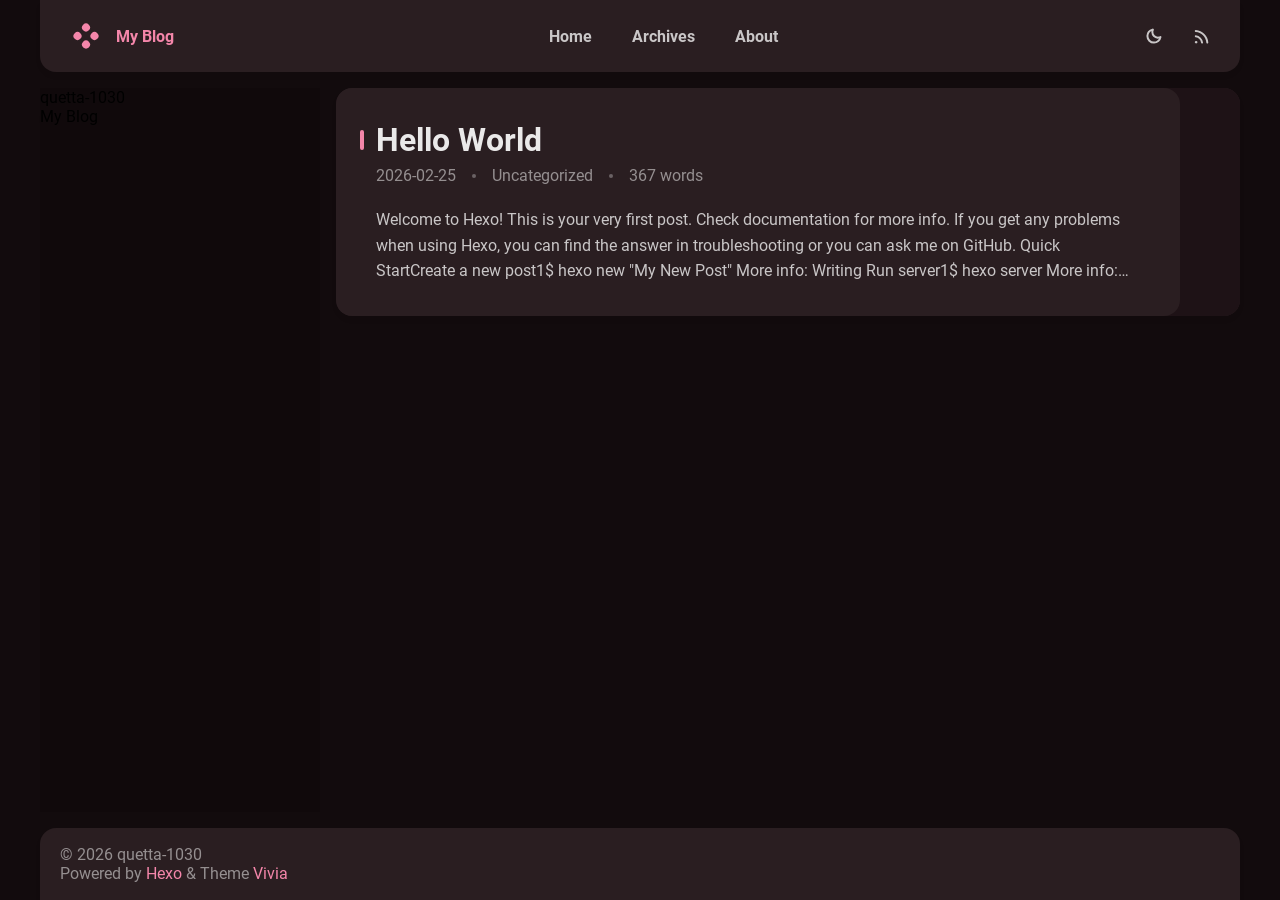
==== index.html @ b3c6c7f3 "Site updated: 2026-02-25 21:56:57" ====
<!DOCTYPE html>


<html theme="dark" showBanner="true" hasBanner="false" > 
<link href="https://cdn.staticfile.org/font-awesome/6.4.2/css/fontawesome.min.css" rel="stylesheet">
<link href="https://cdn.staticfile.org/font-awesome/6.4.2/css/brands.min.css" rel="stylesheet">
<link href="https://cdn.staticfile.org/font-awesome/6.4.2/css/solid.min.css" rel="stylesheet">
<script src="/js/color.global.min.js" ></script>
<script src="/js/load-settings.js" ></script>
<head>
  <meta charset="utf-8">
  
  
  

  
  <title>My Blog</title>
  <meta name="viewport" content="width=device-width, initial-scale=1, shrink-to-fit=no">

  <link rel="preload" href="/css/fonts/Roboto-Regular.ttf" as="font" type="font/ttf" crossorigin="anonymous">
  <link rel="preload" href="/css/fonts/Roboto-Bold.ttf" as="font" type="font/ttf" crossorigin="anonymous">

  <meta property="og:type" content="website">
<meta property="og:title" content="My Blog">
<meta property="og:url" content="https://quetta-1030.github.io/index.html">
<meta property="og:site_name" content="My Blog">
<meta property="og:locale" content="en_US">
<meta property="article:author" content="quetta-1030">
<meta name="twitter:card" content="summary">
  
    <link rel="alternate" href="/atom.xml" title="My Blog" type="application/atom+xml">
  
  
    <link rel="icon" media="(prefers-color-scheme: light)" href="/images/favicon-light-32.png" sizes="32x32">
    <link rel="icon" media="(prefers-color-scheme: light)" href="/images/favicon-light-128.png" sizes="128x128">
    <link rel="icon" media="(prefers-color-scheme: light)" href="/images/favicon-light-180.png" sizes="180x180">
    <link rel="icon" media="(prefers-color-scheme: light)" href="/images/favicon-light-192.png" sizes="192x192">
    <link rel="icon" media="(prefers-color-scheme: dark)" href="/images/favicon-dark-32.png" sizes="32x32">
    <link rel="icon" media="(prefers-color-scheme: dark)" href="/images/favicon-dark-128.png" sizes="128x128">
    <link rel="icon" media="(prefers-color-scheme: dark)" href="/images/favicon-dark-180.png" sizes="180x180">
    <link rel="icon" media="(prefers-color-scheme: dark)" href="/images/favicon-dark-192.png" sizes="192x192">
  
  
<link rel="stylesheet" href="/css/style.css">

<meta name="generator" content="Hexo 8.1.1"></head>

<body>
  
   
  <div id="main-grid" class="  ">
    <div id="nav" class=" is_home "  >
      <navbar id="navbar">
  <nav id="title-nav">
    <a href="/">
      <div id="vivia-logo">
        <div class="dot"></div>
        <div class="dot"></div>
        <div class="dot"></div>
        <div class="dot"></div>
      </div>
      <div>My Blog </div>
    </a>
  </nav>
  <nav id="main-nav">
    
      <a class="main-nav-link" href="/">Home</a>
    
      <a class="main-nav-link" href="/archives">Archives</a>
    
      <a class="main-nav-link" href="/about">About</a>
    
  </nav>
  <nav id="sub-nav">
    <a id="theme-btn" class="nav-icon">
      <span class="light-mode-icon"><svg xmlns="http://www.w3.org/2000/svg" height="20" viewBox="0 -960 960 960" width="20"><path d="M438.5-829.913v-48q0-17.452 11.963-29.476 11.964-12.024 29.326-12.024 17.363 0 29.537 12.024t12.174 29.476v48q0 17.452-11.963 29.476-11.964 12.024-29.326 12.024-17.363 0-29.537-12.024T438.5-829.913Zm0 747.826v-48q0-17.452 11.963-29.476 11.964-12.024 29.326-12.024 17.363 0 29.537 12.024t12.174 29.476v48q0 17.452-11.963 29.476-11.964 12.024-29.326 12.024-17.363 0-29.537-12.024T438.5-82.087ZM877.913-438.5h-48q-17.452 0-29.476-11.963-12.024-11.964-12.024-29.326 0-17.363 12.024-29.537t29.476-12.174h48q17.452 0 29.476 11.963 12.024 11.964 12.024 29.326 0 17.363-12.024 29.537T877.913-438.5Zm-747.826 0h-48q-17.452 0-29.476-11.963-12.024-11.964-12.024-29.326 0-17.363 12.024-29.537T82.087-521.5h48q17.452 0 29.476 11.963 12.024 11.964 12.024 29.326 0 17.363-12.024 29.537T130.087-438.5Zm660.174-290.87-34.239 32q-12.913 12.674-29.565 12.174-16.653-.5-29.327-13.174-12.674-12.673-12.554-28.826.12-16.152 12.794-28.826l33-35q12.913-12.674 30.454-12.674t30.163 12.847q12.709 12.846 12.328 30.826-.38 17.98-13.054 30.653ZM262.63-203.978l-32 34q-12.913 12.674-30.454 12.674t-30.163-12.847q-12.709-12.846-12.328-30.826.38-17.98 13.054-30.653l33.239-31q12.913-12.674 29.565-12.174 16.653.5 29.327 13.174 12.674 12.673 12.554 28.826-.12 16.152-12.794 28.826Zm466.74 33.239-32-33.239q-12.674-12.913-12.174-29.565.5-16.653 13.174-29.327 12.673-12.674 28.826-13.054 16.152-.38 28.826 12.294l35 33q12.674 12.913 12.674 30.454t-12.847 30.163q-12.846 12.709-30.826 12.328-17.98-.38-30.653-13.054ZM203.978-697.37l-34-33q-12.674-12.913-13.174-29.945-.5-17.033 12.174-29.707t31.326-13.293q18.653-.62 31.326 13.054l32 34.239q11.674 12.913 11.174 29.565-.5 16.653-13.174 29.327-12.673 12.674-28.826 12.554-16.152-.12-28.826-12.794ZM480-240q-100 0-170-70t-70-170q0-100 70-170t170-70q100 0 170 70t70 170q0 100-70 170t-170 70Zm-.247-82q65.703 0 111.475-46.272Q637-414.544 637-480.247t-45.525-111.228Q545.95-637 480.247-637t-111.475 45.525Q323-545.95 323-480.247t45.525 111.975Q414.05-322 479.753-322ZM481-481Z"/></svg></span>
      <span class="dark-mode-icon"><svg xmlns="http://www.w3.org/2000/svg" height="20" viewBox="0 -960 960 960" width="20"><path d="M480.239-116.413q-152.63 0-258.228-105.478Q116.413-327.37 116.413-480q0-130.935 77.739-227.435t206.304-125.043q43.022-9.631 63.87 10.869t3.478 62.805q-8.891 22.043-14.315 44.463-5.424 22.42-5.424 46.689 0 91.694 64.326 155.879 64.325 64.186 156.218 64.186 24.369 0 46.978-4.946 22.609-4.945 44.413-14.076 42.826-17.369 62.967 1.142 20.142 18.511 10.511 61.054Q807.174-280 712.63-198.206q-94.543 81.793-232.391 81.793Zm0-95q79.783 0 143.337-40.217 63.554-40.218 95.793-108.283-15.608 4.044-31.097 5.326-15.49 1.283-31.859.805-123.706-4.066-210.777-90.539-87.071-86.473-91.614-212.092-.24-16.369.923-31.978 1.164-15.609 5.446-30.978-67.826 32.478-108.282 96.152Q211.652-559.543 211.652-480q0 111.929 78.329 190.258 78.329 78.329 190.258 78.329ZM466.13-465.891Z"/></svg></span>
    </a>
    
      <a id="nav-rss-link" class="nav-icon mobile-hide" href="/atom.xml" title="RSS Feed">
        <svg xmlns="http://www.w3.org/2000/svg" height="20" viewBox="0 -960 960 960" width="20"><path d="M198-120q-25.846 0-44.23-18.384-18.384-18.385-18.384-44.23 0-25.846 18.384-44.23 18.384-18.385 44.23-18.385 25.846 0 44.23 18.385 18.384 18.384 18.384 44.23 0 25.845-18.384 44.23Q223.846-120 198-120Zm538.385 0q-18.846 0-32.923-13.769-14.076-13.769-15.922-33.23-8.692-100.616-51.077-188.654-42.385-88.039-109.885-155.539-67.5-67.501-155.539-109.885Q283-663.462 182.385-672.154q-19.461-1.846-33.23-16.23-13.769-14.385-13.769-33.846t14.076-32.922q14.077-13.461 32.923-12.23 120.076 8.692 226.038 58.768 105.961 50.077 185.73 129.846 79.769 79.769 129.846 185.731 50.077 105.961 58.769 226.038 1.231 18.846-12.538 32.922Q756.461-120 736.385-120Zm-252 0q-18.231 0-32.423-13.461t-18.653-33.538Q418.155-264.23 348.886-333.5q-69.27-69.27-166.501-84.423-20.077-4.462-33.538-18.961-13.461-14.5-13.461-33.346 0-19.076 13.884-33.23 13.884-14.153 33.115-10.922 136.769 15.384 234.384 112.999 97.615 97.615 112.999 234.384 3.231 19.23-10.538 33.115Q505.461-120 484.385-120Z"/></svg>
      </a>
    
    <div id="nav-menu-btn" class="nav-icon">
      <svg xmlns="http://www.w3.org/2000/svg" height="20" viewBox="0 -960 960 960" width="20"><path d="M177.37-252.282q-17.453 0-29.477-11.964-12.024-11.963-12.024-29.326t12.024-29.537q12.024-12.174 29.477-12.174h605.26q17.453 0 29.477 11.964 12.024 11.963 12.024 29.326t-12.024 29.537q-12.024 12.174-29.477 12.174H177.37Zm0-186.218q-17.453 0-29.477-11.963-12.024-11.964-12.024-29.326 0-17.363 12.024-29.537T177.37-521.5h605.26q17.453 0 29.477 11.963 12.024 11.964 12.024 29.326 0 17.363-12.024 29.537T782.63-438.5H177.37Zm0-186.217q-17.453 0-29.477-11.964-12.024-11.963-12.024-29.326t12.024-29.537q12.024-12.174 29.477-12.174h605.26q17.453 0 29.477 11.964 12.024 11.963 12.024 29.326t-12.024 29.537q-12.024 12.174-29.477 12.174H177.37Z"/></svg>
    </div>
  </nav>
</navbar>
<div id="nav-dropdown" class="hidden">
  <div id="dropdown-link-list">
    
      <a class="nav-dropdown-link" href="/">Home</a>
    
      <a class="nav-dropdown-link" href="/archives">Archives</a>
    
      <a class="nav-dropdown-link" href="/about">About</a>
    
    
      <a class="nav-dropdown-link" href="/atom.xml" title="RSS Feed">RSS</a>
     
    </div>
</div>
<script>
  let dropdownBtn = document.getElementById("nav-menu-btn");
  let dropdownEle = document.getElementById("nav-dropdown");
  dropdownBtn.onclick = function() {
    dropdownEle.classList.toggle("hidden");
  }
</script>
    </div>
    <div id="sidebar-wrapper">
      <sidebar id="sidebar">
  
    <div class="widget-wrap">
  <div class="info-card">
    <div class="avatar">
      
      <div class="img-dim"></div>
    </div>
    <div class="info">
      <div class="username">quetta-1030 </div>
      <div class="dot"></div>
      <div class="subtitle">My Blog </div>
      <div class="link-list">
        
          <a class="link-btn" target="_blank" rel="noopener" href="https://github.com/quetta-1030" title="GitHub"><i class="fa-brands fa-github"></i></a>
         
      </div>  
    </div>
  </div>
</div>

  
  <div class="sticky">
    
      



    
      

    
  </div>
</sidebar>
    </div>
    <div id="content-body">
      
   


<article id="post-hello-world" class="h-entry article article-type-post" itemprop="blogPost" itemscope itemtype="https://schema.org/BlogPosting">
   
  <div class="article-inner">
    <div class="article-main">
      <header class="article-header">
        
<div class="main-title-bar">
  <div class="main-title-dot"></div>
  
    
      <h1 itemprop="name">
        <a class="p-name article-title" href="/2026/02/25/hello-world/">Hello World</a>
      </h1>
    
  
</div>

        <div class='meta-info-bar'>
          <div class="meta-info">
  <time class="dt-published" datetime="2026-02-25T13:53:18.465Z" itemprop="datePublished">2026-02-25</time>
</div>
          <div class="need-seperator meta-info">
            <div class="meta-cate-flex">
  
    Uncategorized 
   
</div>
  
          </div>
          <div class="wordcount need-seperator meta-info">
            367 words 
          </div>
        </div>
        
      </header>
      <div class="e-content article-entry" itemprop="articleBody">
        
          <div class="truncate-text">
            
              Welcome to Hexo! This is your very first post. Check documentation for more info. If you get any problems when using Hexo, you can find the answer in troubleshooting or you can ask me on GitHub.
Quick StartCreate a new post1$ hexo new &quot;My New Post&quot;

More info: Writing
Run server1$ hexo server

More info: Server
Generate static files1$ hexo generate

More info: Generating
Deploy to remote sites1$ hexo deploy

More info: Deployment

            
          </div>
        
      </div>

         
    </div>
    
     
    <a class="right-panel  non-pic  "
      
      href="/2026/02/25/hello-world/" 
    >
       
      <i class="fa-solid fa-angle-right non-pic"></i>
       
    </a>
     
  </div>
  
</article>








    </div>
    <div id="footer-wrapper">
      <footer id="footer">
  
  <div id="footer-info" class="inner">
    
    &copy; 2026 quetta-1030<br>
    Powered by <a href="https://hexo.io/" target="_blank">Hexo</a> & Theme <a target="_blank" rel="noopener" href="https://github.com/saicaca/hexo-theme-vivia">Vivia</a>
  </div>
</footer>

    </div>
    <div class="back-to-top-wrapper">
    <button id="back-to-top-btn" class="back-to-top-btn hide" onclick="topFunction()">
        <i class="fa-solid fa-angle-up"></i>
    </button>
</div>

<script>
    function topFunction() {
        window.scroll({ top: 0, behavior: 'smooth' });
    }
    let btn = document.getElementById('back-to-top-btn');
    function scrollFunction() {
        if (document.body.scrollTop > 600 || document.documentElement.scrollTop > 600) {
            btn.classList.remove('hide')
        } else {
            btn.classList.add('hide')
        }
    }
    window.onscroll = function() {
        scrollFunction();
    }
</script>

  </div>
  <script src="/js/light-dark-switch.js"></script>
</body>
</html>
---- css/style.css ----
:root {
  --neut-L90: rgba(255,255,255,0.9);
  --neut-L75: rgba(255,255,255,0.75);
  --neut-L50: rgba(255,255,255,0.5);
  --neut-L30: rgba(255,255,255,0.3);
  --neut-L10: rgba(255,255,255,0.1);
  --banner-dim: rgba(0,0,0,0.2);
  --primary-hue: 0;
  --main-title: rgba(255,255,255,0.9);
  --btn-content: var(--neut-L75);
  --btn-content-hover: var(--btn-content);
  --card-btn-bg: var(--card-background);
  --card-btn-icon: var(--primary);
  --btn-text-neutral-text: var(--neut-L75);
  --btn-text-content: var(--primary);
  --btn-text-light-text: var(--primary);
  --title-hover: var(--primary);
  --light-dot: var(--primary);
  --article-meta: rgba(255,255,255,0.5);
  --article-text: rgba(255,255,255,0.75);
  --info-name: rgba(255,255,255,0.9);
  --info-sub: rgba(255,255,255,0.5);
  --link: var(--primary);
  --color-picker-border: var(--primary);
  --color-picker-thumb: var(--primary);
  --pagenav-curr-bg: var(--primary);
  --widget-title: var(--main-title);
  --archive-year: var(--neut-L75);
  --archive-date: var(--neut-L50);
  --archive-title: var(--neut-L75);
  --archive-tags: var(--neut-L30);
  --archive-dashline: var(--neut-L10);
  --primary-btn-bg: var(--primary);
  --img-overlay: rgba(0,0,0,0.1);
  --sidebar-width: 280px;
  --display-light-icon: 0;
  --display-dark-icon: 1;
}
@supports (color: oklch(0 0 0)) {
  :root {
    --primary: oklch(0.75 0.14 var(--primary-hue));
    --nav-dropdown-bg: oklch(0.2 0.02 var(--primary-hue));
    --page-background: oklch(0.16 0.014 var(--primary-hue));
    --card-background: oklch(0.25 0.02 var(--primary-hue));
    --btn-bg: oklch(0.38 0.04 var(--primary-hue));
    --btn-hover: oklch(0.45 0.045 var(--primary-hue));
    --btn-active: oklch(0.5 0.05 var(--primary-hue));
    --card-btn-hover: oklch(0.3 0.03 var(--primary-hue));
    --card-btn-active: oklch(0.35 0.035 var(--primary-hue));
    --btn-text-hover: oklch(0.2 0.02 var(--primary-hue));
    --btn-text-active: oklch(0.17 0.017 var(--primary-hue));
    --timeline-dim-dot: oklch(0.5 0.05 var(--primary-hue));
    --title-active: oklch(0.65 0.12 var(--primary-hue));
    --tag-dot: oklch(0.25 0.02 var(--primary-hue));
    --highlight-selection: oklch(0.35 0.035 var(--primary-hue));
    --article-code-bg: oklch(0.4 0.04 var(--primary-hue));
    --article-block: oklch(0.2 0.02 var(--primary-hue));
    --link-hover-bg: oklch(0.4 0.08 var(--primary-hue));
    --link-active-bg: oklch(0.35 0.07 var(--primary-hue));
    --blockquote-bg: oklch(0.2 0.02 var(--primary-hue));
    --color-picker-range: oklch(0.4 0.04 var(--primary-hue));
    --badge-bg: oklch(0.75 0.12 var(--primary-hue));
    --text-on-light: oklch(0.25 0.02 var(--primary-hue));
    --pagenav-curr-text: oklch(0.25 0.02 var(--primary-hue));
    --input-field: oklch(0.2 0.02 var(--primary-hue));
    --primary-btn-text: oklch(0.25 0.02 var(--primary-hue));
    --enter-btn-bg: oklch(0.2 0.02 var(--primary-hue));
    --enter-btn-hover: oklch(0.3 0.03 var(--primary-hue));
    --enter-btn-active: oklch(0.35 0.035 var(--primary-hue));
    --selection-bg: oklch(0.4 0.08 var(--primary-hue));
    --code-block-selection-bg: oklch(0.4 0.08 var(--primary-hue));
  }
}
@supports not (color: oklch(0 0 0)) {
  :root {
    --primary: #f486aa;
    --nav-dropdown-bg: #1e1216;
    --page-background: #120b0d;
    --card-background: #2a1e21;
    --btn-bg: #543941;
    --btn-hover: #6b4b54;
    --btn-active: #7c5762;
    --card-btn-hover: #3b282d;
    --card-btn-active: #4a333a;
    --btn-text-hover: #1e1216;
    --btn-text-active: #160c0f;
    --timeline-dim-dot: #7c5762;
    --title-active: #ca6e8c;
    --tag-dot: #2a1e21;
    --highlight-selection: #4a333a;
    --article-code-bg: #5a3f47;
    --article-block: #1e1216;
    --link-hover-bg: #6a3446;
    --link-active-bg: #572a39;
    --blockquote-bg: #1e1216;
    --color-picker-range: #5a3f47;
    --badge-bg: #ec8dab;
    --text-on-light: #2a1e21;
    --pagenav-curr-text: #2a1e21;
    --input-field: #1e1216;
    --primary-btn-text: #2a1e21;
    --enter-btn-bg: #1e1216;
    --enter-btn-hover: #3b282d;
    --enter-btn-active: #4a333a;
    --selection-bg: #6a3446;
    --code-block-selection-bg: #6a3446;
  }
}
:root[theme='light'] {
  --card-background: #fff;
  --banner-dim: none;
  --neut-L90: rgba(0,0,0,0.9);
  --neut-L75: rgba(0,0,0,0.75);
  --neut-L50: rgba(0,0,0,0.5);
  --neut-L30: rgba(0,0,0,0.3);
  --neut-L10: rgba(0,0,0,0.1);
  --main-title: rgba(0,0,0,0.9);
  --article-meta: rgba(0,0,0,0.5);
  --article-text: rgba(0,0,0,0.75);
  --btn-text-neutral-text: rgba(0,0,0,0.75);
  --info-name: rgba(0,0,0,0.9);
  --info-sub: rgba(0,0,0,0.5);
  --tag-dot: var(--btn-content);
  --img-overlay: rgba(0,0,0,0);
  --pagenav-curr-text: rgba(255,255,255,0.9);
  --primary-btn-text: rgba(255,255,255,0.9);
  --display-light-icon: 1;
  --display-dark-icon: 0;
}
@supports (color: oklch(0 0 0)) {
  :root[theme='light'] {
    --primary: oklch(0.7 0.14 var(--primary-hue));
    --page-background: oklch(0.95 0.01 var(--primary-hue));
    --nav-dropdown-bg: oklch(0.98 0.005 var(--primary-hue));
    --btn-bg: oklch(0.95 0.025 var(--primary-hue));
    --btn-content: oklch(0.55 0.12 var(--primary-hue));
    --btn-hover: oklch(0.9 0.05 var(--primary-hue));
    --btn-active: oklch(0.85 0.08 var(--primary-hue));
    --btn-text-hover: oklch(0.95 0.025 var(--primary-hue));
    --btn-text-active: oklch(0.98 0.01 var(--primary-hue));
    --btn-text-content: oklch(0.7 0.14 var(--primary-hue));
    --card-btn-hover: oklch(0.98 0.005 var(--primary-hue));
    --card-btn-active: oklch(0.9 0.03 var(--primary-hue));
    --title-active: oklch(0.6 0.12 var(--primary-hue));
    --link-hover-bg: oklch(0.95 0.025 var(--primary-hue));
    --link-active-bg: oklch(0.9 0.05 var(--primary-hue));
    --article-code-bg: oklch(0.95 0.02 var(--primary-hue));
    --blockquote-bg: oklch(0.98 0.005 var(--primary-hue));
    --badge-bg: oklch(0.95 0.02 var(--primary-hue));
    --text-on-light: oklch(0.55 0.12 var(--primary-hue));
    --color-picker-range: oklch(0.95 0.02 var(--primary-hue));
    --input-field: oklch(0.98 0.005 var(--primary-hue));
    --enter-btn-bg: oklch(0.98 0.005 var(--primary-hue));
    --enter-btn-hover: oklch(0.96 0.015 var(--primary-hue));
    --enter-btn-active: oklch(0.9 0.03 var(--primary-hue));
    --selection-bg: oklch(0.9 0.05 var(--primary-hue));
  }
}
@supports not (color: oklch(0 0 0)) {
  :root[theme='light'] {
    --primary: #e3769b;
    --page-background: #f5ecee;
    --nav-dropdown-bg: #fcf7f8;
    --btn-bg: #fee8ee;
    --btn-content: #a8506f;
    --btn-hover: #fcd1dc;
    --btn-active: #fbb8cb;
    --btn-text-hover: #fee8ee;
    --btn-text-active: #fff6f8;
    --btn-text-content: #e3769b;
    --card-btn-hover: #fcf7f8;
    --card-btn-active: #f0d6dd;
    --title-active: #b95f7d;
    --link-hover-bg: #fee8ee;
    --link-active-bg: #fcd1dc;
    --article-code-bg: #fbe9ee;
    --blockquote-bg: #fcf7f8;
    --badge-bg: #fbe9ee;
    --text-on-light: #a8506f;
    --color-picker-range: #fbe9ee;
    --input-field: #fcf7f8;
    --enter-btn-bg: #fcf7f8;
    --enter-btn-hover: #fbeef1;
    --enter-btn-active: #f0d6dd;
    --selection-bg: #fcd1dc;
  }
}
body {
  width: 100%;
}
body:before,
body:after {
  content: "";
  display: table;
}
body:after {
  clear: both;
}
html,
body,
div,
span,
applet,
object,
iframe,
h1,
h2,
h3,
h4,
h5,
h6,
p,
blockquote,
pre,
a,
abbr,
acronym,
address,
big,
cite,
code,
del,
dfn,
em,
img,
ins,
kbd,
q,
s,
samp,
small,
strike,
strong,
sub,
sup,
tt,
var,
dl,
dt,
dd,
ol,
ul,
li,
fieldset,
form,
label,
legend,
table,
caption,
tbody,
tfoot,
thead,
tr,
th,
td {
  margin: 0;
  padding: 0;
  border: 0;
  outline: 0;
  font-weight: inherit;
  font-style: inherit;
  font-family: inherit;
  font-size: 100%;
  vertical-align: baseline;
}
body {
  line-height: 1;
  color: #000;
  background: #fff;
}
ol,
ul {
  list-style: none;
}
table {
  border-collapse: separate;
  border-spacing: 0;
  vertical-align: middle;
}
caption,
th,
td {
  text-align: left;
  font-weight: normal;
  vertical-align: middle;
}
a img {
  border: none;
}
a {
  text-decoration: none;
}
@font-face {
  font-family: Roboto;
  font-style: normal;
  font-weight: 400;
  src: url("fonts/Roboto-Regular.ttf") format("truetype");
}
@font-face {
  font-family: Roboto;
  font-style: normal;
  font-weight: 700;
  src: url("fonts/Roboto-Bold.ttf") format("truetype");
}
body,
#container {
  overflow-x: hidden;
  height: 100%;
}
body {
  font: 16px "Roboto", -apple-system, BlinkMacSystemFont, "Segoe UI", "Oxygen", "Ubuntu", "Cantarell", "Fira Sans", "Droid Sans", "Helvetica Neue", sans-serif;
  -webkit-text-size-adjust: 100%;
  background: var(--page-background);
  background-size: 240px;
  background-blend-mode: overlay;
  -webkit-transition: background 0.15s ease-out, color 0.15s ease-out;
  -moz-transition: background 0.15s ease-out, color 0.15s ease-out;
  -ms-transition: background 0.15s ease-out, color 0.15s ease-out;
  transition: background 0.15s ease-out, color 0.15s ease-out;
}

#main-grid {
  grid-template-columns: min(30%, var(--sidebar-width)) auto;
  grid-template-rows: auto auto auto;
}
#main-grid.right-sidebar {
  grid-template-columns: auto min(30%, var(--sidebar-width));
}
#main-grid {
  display: grid;
  max-width: 1200px;
  min-height: 100vh;
  grid-template-rows: auto 1fr auto;
  margin: auto;
  position: relative;
  grid-gap: 16px;
}
#main-grid #nav {
  grid-column-start: 1;
  grid-column-end: 3;
  -webkit-transition: height 0.15s ease-out;
  -moz-transition: height 0.15s ease-out;
  -ms-transition: height 0.15s ease-out;
  transition: height 0.15s ease-out;
}
#main-grid #sidebar-wrapper {
  grid-row: 2;
  grid-column: 1;
}
#main-grid #content-body {
  grid-column: 2;
  grid-row: 2;
  overflow: auto;
}
#main-grid #footer-wrapper {
  grid-row: 3;
  grid-column-start: 1;
  grid-column-end: 3;
}
#main-grid.right-sidebar #sidebar-wrapper {
  grid-column: 2;
}
#main-grid.right-sidebar #content-body {
  grid-column: 1;
}
@media screen and (max-width: 767px) {
  #main-grid {
    grid-template-columns: auto auto;
  }
  #main-grid #sidebar-wrapper {
    grid-row: 3;
    grid-column-start: 1;
    grid-column-end: 3;
    margin-top: 48px;
  }
  #main-grid #content-body {
    grid-column-start: 1;
    grid-column-end: 3;
  }
  #main-grid #footer-wrapper {
    grid-row: 4;
  }
}
@media screen and (min-width: 768px) and (max-width: 1023px) {
  #main-grid {
    grid-template-columns: auto auto;
  }
  #main-grid #sidebar-wrapper {
    grid-row: 3;
    grid-column-start: 1;
    grid-column-end: 3;
    margin-top: 48px;
  }
  #main-grid #content-body {
    grid-column-start: 1;
    grid-column-end: 3;
  }
  #main-grid #footer-wrapper {
    grid-row: 4;
  }
}
#main {
  position: relative;
}
.clear {
  clear: both;
}
#container {
  position: relative;
}
#nav,
#sidebar-wrapper,
#content-body,
#footer-wrapper,
#back-to-top-btn {
  filter: drop-shadow(0px 4px 4px rgba(0,0,0,0.01));
}
.img-dim {
  width: 100%;
  height: 100%;
  background: var(--img-overlay);
  position: absolute;
  -webkit-transition: background 0.15s ease-out;
  -moz-transition: background 0.15s ease-out;
  -ms-transition: background 0.15s ease-out;
  transition: background 0.15s ease-out;
}
::selection {
  background-color: var(--selection-bg);
}
.article-date,
.article-category-link,
.archive-year {
  text-decoration: none;
  text-transform: uppercase;
  letter-spacing: 2px;
  color: #999;
  margin-bottom: 1em;
  margin-left: 5px;
  line-height: 1em;
  text-shadow: 0 1px #fff;
  font-weight: bold;
}
.archive-article-inner {
  background: #fff;
  -webkit-box-shadow: 1px 2px 3px #ddd;
  box-shadow: 1px 2px 3px #ddd;
  border: 1px solid #ddd;
  border-radius: 3px;
}
navbar,
.article-inner,
#article-nav .article-nav-btn,
.comment-card,
#page-nav #num-bar,
#page-nav .page-nav-btn,
.archive-main-card,
.back-to-top-btn {
  background: var(--card-background);
  border-radius: 16px;
  -webkit-transition: background 0.15s ease-out;
  -moz-transition: background 0.15s ease-out;
  -ms-transition: background 0.15s ease-out;
  transition: background 0.15s ease-out;
}
.article-tag-list-link,
.widget-tag-list-link {
  background: var(--btn-bg);
  border-radius: 8px;
  color: var(--btn-content);
  -webkit-transition: background 0.15s ease-out, color 0.15s ease-out;
  -moz-transition: background 0.15s ease-out, color 0.15s ease-out;
  -ms-transition: background 0.15s ease-out, color 0.15s ease-out;
  transition: background 0.15s ease-out, color 0.15s ease-out;
  cursor: pointer;
  border: none;
  display: -webkit-box;
  display: -moz-box;
  display: -webkit-flex;
  display: -ms-flexbox;
  display: box;
  display: flex;
  -webkit-box-pack: center;
  -moz-box-pack: center;
  -ms-flex-pack: center;
  -webkit-justify-content: center;
  justify-content: center;
  -webkit-box-align: center;
  -moz-box-align: center;
  -ms-flex-align: center;
  -webkit-align-items: center;
  align-items: center;
}
.article-tag-list-link:hover,
.widget-tag-list-link:hover {
  color: var(--btn-content-hover);
  background: var(--btn-hover);
}
.article-tag-list-link:active,
.widget-tag-list-link:active {
  background: var(--btn-active);
}
#article-nav .article-nav-btn,
.back-to-top-btn {
  display: -webkit-box;
  display: -moz-box;
  display: -webkit-flex;
  display: -ms-flexbox;
  display: box;
  display: flex;
  -webkit-box-pack: center;
  -moz-box-pack: center;
  -ms-flex-pack: center;
  -webkit-justify-content: center;
  justify-content: center;
  -webkit-box-align: center;
  -moz-box-align: center;
  -ms-flex-align: center;
  -webkit-align-items: center;
  align-items: center;
}
#article-nav .article-nav-btn:hover,
.back-to-top-btn:hover {
  background: var(--card-btn-hover);
}
#article-nav .article-nav-btn:active,
.back-to-top-btn:active {
  background: var(--card-btn-active);
}
.article-tag-list-link,
.widget-tag-list-link {
  height: 32px;
  padding: 0 12px;
  font-size: 14px;
}
.article-title,
.comment-card .main-title,
.archive-main-card .archive-title {
  text-decoration: none;
  font-size: 32px;
  font-weight: bold;
  color: var(--main-title);
  line-height: 40px;
  -webkit-transition: color 0.15s ease-out;
  -moz-transition: color 0.15s ease-out;
  -ms-transition: color 0.15s ease-out;
  transition: color 0.15s ease-out;
  position: relative;
}
@media screen and (max-width: 767px) {
  .article-title,
  .comment-card .main-title,
  .archive-main-card .archive-title {
    font-size: 28px;
  }
}
.article-entry a,
#footer a {
  color: var(--link);
  border-radius: 6px;
  -webkit-transition: background 0.15s ease-out, color 0.15s ease-out, outline 0.15s ease-out;
  -moz-transition: background 0.15s ease-out, color 0.15s ease-out, outline 0.15s ease-out;
  -ms-transition: background 0.15s ease-out, color 0.15s ease-out, outline 0.15s ease-out;
  transition: background 0.15s ease-out, color 0.15s ease-out, outline 0.15s ease-out;
  padding: 3px;
  margin: -3px;
}
.article-entry a:hover,
#footer a:hover {
  background: var(--link-hover-bg);
}
.article-entry a:active,
#footer a:active {
  background: var(--link-active-bg);
}
.article-entry h1 {
  font-size: 2em;
}
.article-entry h2 {
  font-size: 1.5em;
}
.article-entry h3 {
  font-size: 1.3em;
}
.article-entry h4 {
  font-size: 1.2em;
}
.article-entry h5 {
  font-size: 1em;
}
.article-entry h6 {
  font-size: 1em;
  color: #999;
}
.article-entry hr {
  border: 1px dashed #ddd;
}
.article-entry strong {
  font-weight: bold;
}
.article-entry em,
.article-entry cite {
  font-style: italic;
}
.article-entry sup,
.article-entry sub {
  font-size: 0.75em;
  line-height: 0;
  position: relative;
  vertical-align: baseline;
}
.article-entry sup {
  top: -0.5em;
}
.article-entry sub {
  bottom: -0.2em;
}
.article-entry small {
  font-size: 0.85em;
}
.article-entry acronym,
.article-entry abbr {
  border-bottom: 1px dotted;
}
.article-entry ul,
.article-entry ol,
.article-entry dl {
  margin: 0 20px;
  line-height: 1.6em;
}
.article-entry ul ul,
.article-entry ol ul,
.article-entry ul ol,
.article-entry ol ol {
  margin-top: 0;
  margin-bottom: 0;
}
.article-entry ul {
  list-style: disc;
}
.article-entry ol {
  list-style: decimal;
}
.article-entry dt {
  font-weight: bold;
}
:root #nav {
  height: 72px;
}
@media screen and (max-width: 767px) {
  :root #nav {
    height: auto;
    min-height: 72px;
  }
}
@media screen and (min-width: 768px) and (max-width: 1023px) {
  :root #nav {
    height: auto;
    min-height: 72px;
  }
}
:root #banner {
  opacity: 0;
}
:root[showBanner="true"][hasBanner="true"] #nav {
  height: calc(40vh - 72px);
  filter: drop-shadow(0px 4px 4px rgba(0,0,0,0.04));
}
:root[showBanner="true"][hasBanner="true"] #nav.is_home {
  height: calc(60vh - 72px);
}
:root[showBanner="true"][hasBanner="true"] #banner {
  opacity: 1;
  top: 0;
}
@media screen and (min-width: 1024px) {
  :root[showBanner="true"][hasBanner="desktop"] #nav {
    height: calc(40vh - 72px);
    filter: drop-shadow(0px 4px 4px rgba(0,0,0,0.04));
  }
  :root[showBanner="true"][hasBanner="desktop"] #nav.is_home {
    height: calc(60vh - 72px);
  }
  :root[showBanner="true"][hasBanner="desktop"] #banner {
    opacity: 1;
    top: 0;
  }
}
#banner {
  height: 40vh;
  width: 100%;
  position: absolute;
  overflow: hidden;
  -webkit-transition: opacity 0.15s ease-out, top 0.15s ease-out;
  -moz-transition: opacity 0.15s ease-out, top 0.15s ease-out;
  -ms-transition: opacity 0.15s ease-out, top 0.15s ease-out;
  transition: opacity 0.15s ease-out, top 0.15s ease-out;
  top: -40px;
}
#banner.hide {
  opacity: 0;
}
#banner.is_home {
  height: 60vh;
}
#banner img {
  height: 100%;
  width: 100%;
  object-fit: cover;
  object-position: ;
}
#banner #banner-dim {
  height: 100%;
  width: 100%;
  position: absolute;
  top: 0;
  background: var(--banner-dim);
  -webkit-transition: background 0.15s ease-out;
  -moz-transition: background 0.15s ease-out;
  -ms-transition: background 0.15s ease-out;
  transition: background 0.15s ease-out;
}
navbar {
  height: 72px;
  display: -webkit-box;
  display: -moz-box;
  display: -webkit-flex;
  display: -ms-flexbox;
  display: box;
  display: flex;
  -webkit-box-pack: justify;
  -moz-box-pack: justify;
  -ms-flex-pack: justify;
  -webkit-justify-content: space-between;
  justify-content: space-between;
  -webkit-box-align: center;
  -moz-box-align: center;
  -ms-flex-align: center;
  -webkit-align-items: center;
  align-items: center;
  position: sticky;
  margin: 0 auto;
  border-radius: 0 0 16px 16px;
  top: 0;
}
#title-nav {
  margin-left: 16px;
}
#title-nav a {
  color: var(--btn-text-content);
  height: 52px;
  border-radius: 8px;
  -webkit-box-align: center;
  -moz-box-align: center;
  -ms-flex-align: center;
  -webkit-align-items: center;
  align-items: center;
  padding: 0 20px;
  display: -webkit-box;
  display: -moz-box;
  display: -webkit-flex;
  display: -ms-flexbox;
  display: box;
  display: flex;
  font-size: 16px;
  font-weight: bold;
  -webkit-transition: background 0.15s ease-out;
  -moz-transition: background 0.15s ease-out;
  -ms-transition: background 0.15s ease-out;
  transition: background 0.15s ease-out;
}
#title-nav a:hover {
  background: var(--btn-text-hover);
}
#title-nav a:active {
  background: var(--btn-text-active);
}
#title-nav a #vivia-logo {
  display: -webkit-box;
  display: -moz-box;
  display: -webkit-flex;
  display: -ms-flexbox;
  display: box;
  display: flex;
  -webkit-box-lines: multiple;
  -moz-box-lines: multiple;
  -webkit-flex-wrap: wrap;
  -ms-flex-wrap: wrap;
  flex-wrap: wrap;
  gap: 4px;
  width: 20px;
  height: 20px;
  -webkit-transform: rotate(45deg);
  -moz-transform: rotate(45deg);
  -ms-transform: rotate(45deg);
  transform: rotate(45deg);
  margin-right: 20px;
}
#title-nav a #vivia-logo .dot {
  height: 8px;
  width: 8px;
  border-radius: 50%;
  background: var(--btn-text-content);
}
#main-nav {
  float: left;
  display: -webkit-box;
  display: -moz-box;
  display: -webkit-flex;
  display: -ms-flexbox;
  display: box;
  display: flex;
  gap: 8px;
}
@media screen and (max-width: 767px) {
  #main-nav {
    display: none;
  }
}
@media screen and (min-width: 768px) and (max-width: 1023px) {
  #main-nav {
    display: none;
  }
}
.nav-icon,
.main-nav-link {
  float: left;
  color: var(--btn-text-neutral-text);
  fill: var(--btn-text-neutral-text);
  text-decoration: none;
  display: block;
  border-radius: 8px;
  -webkit-transition: background 0.15s ease-out, color 0.15s ease-out;
  -moz-transition: background 0.15s ease-out, color 0.15s ease-out;
  -ms-transition: background 0.15s ease-out, color 0.15s ease-out;
  transition: background 0.15s ease-out, color 0.15s ease-out;
}
.nav-icon:hover,
.main-nav-link:hover {
  background: var(--btn-text-hover);
  color: var(--btn-text-light-text);
  fill: var(--btn-text-light-text);
}
.nav-icon:active,
.main-nav-link:active {
  background: var(--btn-text-active);
}
.nav-icon {
  font-family: FontAwesome;
  text-align: center;
  font-size: 16px;
  width: 44px;
  height: 44px;
  display: -webkit-box;
  display: -moz-box;
  display: -webkit-flex;
  display: -ms-flexbox;
  display: box;
  display: flex;
  position: relative;
  cursor: pointer;
  -webkit-box-pack: center;
  -moz-box-pack: center;
  -ms-flex-pack: center;
  -webkit-justify-content: center;
  justify-content: center;
  -webkit-box-align: center;
  -moz-box-align: center;
  -ms-flex-align: center;
  -webkit-align-items: center;
  align-items: center;
}
@media screen and (max-width: 767px) {
  .nav-icon.mobile-hide {
    display: none;
  }
}
@media screen and (min-width: 768px) and (max-width: 1023px) {
  .nav-icon.mobile-hide {
    display: none;
  }
}
.nav-icon .rss {
  font-weight: 300;
}
.nav-icon .light-mode-icon {
  position: absolute;
  height: 20px;
  opacity: var(--display-light-icon);
  -webkit-transition: opacity 0.15s ease-out;
  -moz-transition: opacity 0.15s ease-out;
  -ms-transition: opacity 0.15s ease-out;
  transition: opacity 0.15s ease-out;
}
.nav-icon .dark-mode-icon {
  position: absolute;
  height: 20px;
  opacity: var(--display-dark-icon);
  -webkit-transition: opacity 0.15s ease-out;
  -moz-transition: opacity 0.15s ease-out;
  -ms-transition: opacity 0.15s ease-out;
  transition: opacity 0.15s ease-out;
}
@media screen and (min-width: 1024px) {
  #nav-menu-btn {
    display: none;
  }
}
#nav-dropdown {
  margin-top: -16px;
  background: var(--nav-dropdown-bg);
  -webkit-transition: background 0.15s ease-out, height 0.15s ease-out;
  -moz-transition: background 0.15s ease-out, height 0.15s ease-out;
  -ms-transition: background 0.15s ease-out, height 0.15s ease-out;
  transition: background 0.15s ease-out, height 0.15s ease-out;
  border-radius: 0 0 16px 16px;
  overflow: hidden;
  height: fit-content;
}
@media screen and (min-width: 1024px) {
  #nav-dropdown {
    display: none;
  }
}
#nav-dropdown.hidden {
  height: 0;
}
#nav-dropdown #dropdown-link-list {
  padding-top: 24px;
  padding-bottom: 8px;
}
#nav-dropdown #dropdown-link-list .nav-dropdown-link {
  display: -webkit-box;
  display: -moz-box;
  display: -webkit-flex;
  display: -ms-flexbox;
  display: box;
  display: flex;
  -webkit-box-align: center;
  -moz-box-align: center;
  -ms-flex-align: center;
  -webkit-align-items: center;
  align-items: center;
  padding-left: 32px;
  height: 40px;
  width: 100%;
  display: -webkit-box;
  display: -moz-box;
  display: -webkit-flex;
  display: -ms-flexbox;
  display: box;
  display: flex;
  color: var(--neut-L75);
  font-weight: bold;
  -webkit-transition: color 0.15s ease-out;
  -moz-transition: color 0.15s ease-out;
  -ms-transition: color 0.15s ease-out;
  transition: color 0.15s ease-out;
}
#nav-dropdown #dropdown-link-list .nav-dropdown-link:hover,
#nav-dropdown #dropdown-link-list .nav-dropdown-link:active {
  color: var(--primary);
}
.main-nav-link {
  font-weight: bold;
  height: 44px;
  padding: 0px 16px;
  display: -webkit-box;
  display: -moz-box;
  display: -webkit-flex;
  display: -ms-flexbox;
  display: box;
  display: flex;
  -webkit-box-align: center;
  -moz-box-align: center;
  -ms-flex-align: center;
  -webkit-align-items: center;
  align-items: center;
}
#main-nav-toggle {
  display: none;
}
#main-nav-toggle:before {
  content: "\f0c9";
}
@media screen and (max-width: 767px) {
  #main-nav-toggle {
    display: block;
  }
}
#sub-nav {
  margin-right: 16px;
  display: -webkit-box;
  display: -moz-box;
  display: -webkit-flex;
  display: -ms-flexbox;
  display: box;
  display: flex;
  gap: 4px;
}
.article {
  margin-bottom: 16px;
}
.article-inner {
  overflow: hidden;
  margin-bottom: 16px;
  display: -webkit-box;
  display: -moz-box;
  display: -webkit-flex;
  display: -ms-flexbox;
  display: box;
  display: flex;
}
.article-main {
  border-radius: 16px;
  z-index: 50;
  position: relative;
  background: var(--card-background);
  -webkit-transition: background 0.15s ease-out;
  -moz-transition: background 0.15s ease-out;
  -ms-transition: background 0.15s ease-out;
  transition: background 0.15s ease-out;
  width: 100%;
  margin-right: -16px;
  padding-bottom: 16px;
}
.article-meta:before,
.article-meta:after {
  content: "";
  display: table;
}
.article-meta:after {
  clear: both;
}
.article-date {
  float: left;
}
.meta-info-bar {
  color: var(--article-meta);
  font-size: 16px;
  font-weight: medium;
  text-decoration: none;
  display: -webkit-box;
  display: -moz-box;
  display: -webkit-flex;
  display: -ms-flexbox;
  display: box;
  display: flex;
  -webkit-box-align: center;
  -moz-box-align: center;
  -ms-flex-align: center;
  -webkit-align-items: center;
  align-items: center;
}
.meta-info-bar * {
  white-space: nowrap;
}
.meta-info-bar .meta-info {
  -webkit-transition: color 0.15s ease-out, outline 0.15s ease-out, background 0.15s ease-out;
  -moz-transition: color 0.15s ease-out, outline 0.15s ease-out, background 0.15s ease-out;
  -ms-transition: color 0.15s ease-out, outline 0.15s ease-out, background 0.15s ease-out;
  transition: color 0.15s ease-out, outline 0.15s ease-out, background 0.15s ease-out;
}
.meta-info-bar a {
  color: var(--article-meta);
  border-radius: 6px;
  margin: -4px;
  padding: 4px;
}
.meta-info-bar a:hover {
  outline-color: var(--btn-bg);
  background: var(--btn-bg);
  color: var(--link);
}
.meta-info-bar .meta-cate-flex {
  display: -webkit-box;
  display: -moz-box;
  display: -webkit-flex;
  display: -ms-flexbox;
  display: box;
  display: flex;
  gap: 6px;
}
.meta-info-bar .meta-cate-flex * {
  -webkit-transition: background 0.15s ease-out, color 0.15s ease-out;
  -moz-transition: background 0.15s ease-out, color 0.15s ease-out;
  -ms-transition: background 0.15s ease-out, color 0.15s ease-out;
  transition: background 0.15s ease-out, color 0.15s ease-out;
}
.meta-info-bar .need-seperator {
  display: -webkit-box;
  display: -moz-box;
  display: -webkit-flex;
  display: -ms-flexbox;
  display: box;
  display: flex;
  -webkit-box-align: center;
  -moz-box-align: center;
  -ms-flex-align: center;
  -webkit-align-items: center;
  align-items: center;
}
.meta-info-bar .need-seperator:before {
  content: "";
  position: relative;
  -webkit-transition: background 0.15s ease-out;
  -moz-transition: background 0.15s ease-out;
  -ms-transition: background 0.15s ease-out;
  transition: background 0.15s ease-out;
  background: var(--neut-L30);
  height: 4px;
  width: 4px;
  border-radius: 50%;
  margin: 0 16px;
}
@media screen and (max-width: 767px) {
  .meta-info-bar .need-seperator:before {
    margin: 0 12px;
  }
}
.article-category-link {
  margin: 0 12px 1em;
}
.article-header {
  padding: 32px 40px 0;
}
@media screen and (max-width: 767px) {
  .article-header {
    padding: 32px 28px 0;
  }
}
.article-header h1 {
  margin-bottom: 0;
}
.article-header .meta-info-bar {
  margin-bottom: 6px;
}
.right-panel {
  display: -webkit-box;
  display: -moz-box;
  display: -webkit-flex;
  display: -ms-flexbox;
  display: box;
  display: flex;
  -webkit-box-pack: end;
  -moz-box-pack: end;
  -ms-flex-pack: end;
  -webkit-justify-content: flex-end;
  justify-content: flex-end;
  -webkit-box-align: center;
  -moz-box-align: center;
  -ms-flex-align: center;
  -webkit-align-items: center;
  align-items: center;
  background-size: cover;
  background-position: center center;
  background-repeat: no-repeat;
  -webkit-transition: all 0.15s ease-out;
  -moz-transition: all 0.15s ease-out;
  -ms-transition: all 0.15s ease-out;
  transition: all 0.15s ease-out;
}
@media screen and (max-width: 767px) {
  .right-panel {
    display: none;
  }
}
.right-panel.non-pic {
  min-width: 76px;
  background: var(--enter-btn-bg);
}
.right-panel.non-pic i {
  color: var(--primary);
  font-size: 24px;
  margin-right: 24px;
}
.right-panel.non-pic:hover {
  background: var(--enter-btn-hover);
}
.right-panel.non-pic:active {
  background: var(--enter-btn-active);
}
.right-panel.with-pic {
  -webkit-transition: 0.3s all ease-out;
  -moz-transition: 0.3s all ease-out;
  -ms-transition: 0.3s all ease-out;
  transition: 0.3s all ease-out;
  min-width: 35%;
}
.right-panel.with-pic .overlay {
  height: 100%;
  width: 100%;
  background: var(--img-overlay);
  -webkit-transition: background 0.15s ease-out;
  -moz-transition: background 0.15s ease-out;
  -ms-transition: background 0.15s ease-out;
  transition: background 0.15s ease-out;
  display: -webkit-box;
  display: -moz-box;
  display: -webkit-flex;
  display: -ms-flexbox;
  display: box;
  display: flex;
  -webkit-box-align: center;
  -moz-box-align: center;
  -ms-flex-align: center;
  -webkit-align-items: center;
  align-items: center;
  -webkit-box-pack: center;
  -moz-box-pack: center;
  -ms-flex-pack: center;
  -webkit-justify-content: center;
  justify-content: center;
}
.right-panel.with-pic .overlay i {
  opacity: 0;
  -webkit-transition: opacity 0.15s ease-out;
  -moz-transition: opacity 0.15s ease-out;
  -ms-transition: opacity 0.15s ease-out;
  transition: opacity 0.15s ease-out;
  margin-right: 0;
  color: #fff;
  font-size: 40px;
}
.right-panel.with-pic .non-pic {
  display: none;
}
.right-panel.with-pic .overlay:hover {
  background: rgba(0,0,0,0.5);
}
.right-panel.with-pic .overlay:hover i {
  display: block;
  opacity: 1;
}
.right-panel.with-pic .overlay:active {
  background: rgba(0,0,0,0.6);
}
.truncate-text {
  overflow: hidden;
  text-overflow: ellipsis;
  display: -webkit-box;
  -webkit-line-clamp: 3;
  line-clamp: 3;
  -webkit-box-orient: vertical;
  margin: 16px 0;
  line-height: 1.6em;
  word-break: break-word;
}
a.article-title:hover {
  color: var(--title-hover);
}
a.article-title:active {
  color: var(--title-active);
}
.article-title h1 {
  width: 100%;
}
.article-title h1 a {
  width: 100%;
}
.article-entry {
  color: var(--article-text);
  padding: 0 40px;
  -webkit-transition: color 0.15s ease-out;
  -moz-transition: color 0.15s ease-out;
  -ms-transition: color 0.15s ease-out;
  transition: color 0.15s ease-out;
}
.article-entry:before,
.article-entry:after {
  content: "";
  display: table;
}
.article-entry:after {
  clear: both;
}
@media screen and (max-width: 767px) {
  .article-entry {
    padding: 0 28px;
  }
}
.article-entry p,
.article-entry table {
  line-height: 1.6em;
  margin: 1.2em 0;
}
.article-entry h1,
.article-entry h2,
.article-entry h3,
.article-entry h4,
.article-entry h5,
.article-entry h6 {
  font-weight: bold;
}
.article-entry h1,
.article-entry h2,
.article-entry h3,
.article-entry h4,
.article-entry h5,
.article-entry h6 {
  line-height: 1.1em;
  margin: 1.1em 0;
}
.article-entry ul,
.article-entry ol,
.article-entry dl {
  margin-top: 1.6em;
  margin-bottom: 1.6em;
}
.article-entry img,
.article-entry video {
  max-width: 100%;
  border-radius: 8px;
  height: auto;
  display: block;
  margin: auto;
}
.article-entry iframe {
  border-radius: 8px;
  border: none;
}
.article-entry table {
  width: 100%;
  border-collapse: collapse;
  border-spacing: 0;
}
.article-entry th {
  font-weight: bold;
  border-bottom: 3px solid #ddd;
  padding-bottom: 0.5em;
}
.article-entry td {
  border-bottom: 1px solid #ddd;
  padding: 10px 0;
}
.article-entry blockquote {
  background: var(--blockquote-bg);
  padding: 0 24px;
  border-radius: 8px;
  display: -webkit-box;
  display: -moz-box;
  display: -webkit-flex;
  display: -ms-flexbox;
  display: box;
  display: flex;
  -webkit-box-orient: vertical;
  -moz-box-orient: vertical;
  -webkit-flex-direction: column;
  -ms-flex-direction: column;
  flex-direction: column;
  -webkit-box-lines: single;
  -moz-box-lines: single;
  -webkit-flex-wrap: nowrap;
  -ms-flex-wrap: nowrap;
  flex-wrap: nowrap;
  margin: 1.2em 0;
  -webkit-transition: background 0.15s ease-out;
  -moz-transition: background 0.15s ease-out;
  -ms-transition: background 0.15s ease-out;
  transition: background 0.15s ease-out;
}
.article-entry footer {
  font-size: 16px;
  margin: 1.6em 0;
  font-family: "Roboto", -apple-system, BlinkMacSystemFont, "Segoe UI", "Oxygen", "Ubuntu", "Cantarell", "Fira Sans", "Droid Sans", "Helvetica Neue", sans-serif;
  text-align: right;
}
.article-entry footer cite:before {
  content: "—";
  padding: 0 0.5em;
}
.article-entry .pullquote {
  text-align: left;
  width: 45%;
  margin: 0;
}
.article-entry .pullquote.left {
  margin-right: 1em;
  float: left;
}
.article-entry .pullquote.right {
  margin-left: 1em;
  float: right;
}
.article-entry .caption {
  color: #999;
  display: block;
  font-size: 0.9em;
  margin-top: 0.5em;
  position: relative;
  text-align: center;
}
.article-entry .video-container {
  position: relative;
  padding-top: 56.25%;
  height: 0;
  overflow: hidden;
  margin: 1.6em 0;
}
.article-entry .video-container iframe,
.article-entry .video-container object,
.article-entry .video-container embed {
  position: absolute;
  top: 0;
  left: 0;
  width: 100%;
  height: 100%;
  margin-top: 0;
}
.article-more-link {
  display: -webkit-box;
  display: -moz-box;
  display: -webkit-flex;
  display: -ms-flexbox;
  display: box;
  display: flex;
  -webkit-box-align: center;
  -moz-box-align: center;
  -ms-flex-align: center;
  -webkit-align-items: center;
  align-items: center;
  -webkit-box-pack: end;
  -moz-box-pack: end;
  -ms-flex-pack: end;
  -webkit-justify-content: flex-end;
  justify-content: flex-end;
  gap: 8px;
  float: right;
  line-height: 40px;
  color: var(--btn-text-content);
  text-decoration: none;
  font-size: 16px;
  font-weight: medium;
  padding-left: 24px;
  padding-right: 40px;
  border-radius: 8px 0 0 8px;
  -webkit-transition: background 0.15s ease-out, padding-right 0.15s ease-out;
  -moz-transition: background 0.15s ease-out, padding-right 0.15s ease-out;
  -ms-transition: background 0.15s ease-out, padding-right 0.15s ease-out;
  transition: background 0.15s ease-out, padding-right 0.15s ease-out;
}
.article-more-link:hover {
  padding-right: 36px;
  background: var(--btn-text-hover);
  text-decoration: none;
}
.article-footer {
  font-size: 0.85em;
  line-height: 1.6em;
  margin: 0 0 0 24px;
}
.article-footer:before,
.article-footer:after {
  content: "";
  display: table;
}
.article-footer:after {
  clear: both;
}
.widget-tag-list,
.article-tag-list {
  margin-top: 12px;
  display: -webkit-box;
  display: -moz-box;
  display: -webkit-flex;
  display: -ms-flexbox;
  display: box;
  display: flex;
  -webkit-box-lines: multiple;
  -moz-box-lines: multiple;
  -webkit-flex-wrap: wrap;
  -ms-flex-wrap: wrap;
  flex-wrap: wrap;
  row-gap: 10px;
  -webkit-column-gap: 8px;
  -moz-column-gap: 8px;
  column-gap: 8px;
}
.article-tag-list-link,
.widget-tag-list-link {
  color: var(--btn-content);
  font-size: 14px;
  font-weight: medium;
  display: -webkit-box;
  display: -moz-box;
  display: -webkit-flex;
  display: -ms-flexbox;
  display: box;
  display: flex;
  -webkit-box-align: center;
  -moz-box-align: center;
  -ms-flex-align: center;
  -webkit-align-items: center;
  align-items: center;
}
.article-tag-list-link:hover,
.widget-tag-list-link:hover {
  color: var(--btn-content-hover);
}
.article-tag-list-link:before {
  content: "";
  display: block;
  height: 4px;
  width: 4px;
  border-radius: 50%;
  background: var(--tag-dot);
  margin-right: 8px;
  -webkit-transition: background 0.15s ease-out;
  -moz-transition: background 0.15s ease-out;
  -ms-transition: background 0.15s ease-out;
  transition: background 0.15s ease-out;
}
@media screen and (max-width: 767px) {
  .article-tag-list-link:before {
    display: none;
  }
}
.article-comment-link {
  float: right;
}
.article-comment-link:before {
  content: "\f075";
  font-family: FontAwesome;
  padding-right: 8px;
}
.article-share-link {
  color: var(--btn-text-content);
  cursor: pointer;
  float: left;
  font-size: 16px;
  font-weight: medium;
  display: -webkit-box;
  display: -moz-box;
  display: -webkit-flex;
  display: -ms-flexbox;
  display: box;
  display: flex;
  -webkit-box-align: center;
  -moz-box-align: center;
  -ms-flex-align: center;
  -webkit-align-items: center;
  align-items: center;
  gap: 8px;
  padding: 0 16px;
  height: 40px;
  -webkit-transition: background 0.15s ease-out;
  -moz-transition: background 0.15s ease-out;
  -ms-transition: background 0.15s ease-out;
  transition: background 0.15s ease-out;
  border-radius: 8px;
}
.article-share-link:hover {
  background: var(--btn-text-hover);
  text-decoration: none;
}
#article-nav {
  position: relative;
  display: -webkit-box;
  display: -moz-box;
  display: -webkit-flex;
  display: -ms-flexbox;
  display: box;
  display: flex;
  gap: 16px;
}
#article-nav .article-nav-btn {
  width: 100%;
  height: 60px;
  display: -webkit-box;
  display: -moz-box;
  display: -webkit-flex;
  display: -ms-flexbox;
  display: box;
  display: flex;
  padding: 0 24px;
  gap: 20px;
  color: var(--neut-L75);
  font-weight: bold;
  font-size: 16px;
  overflow: hidden;
  -webkit-transition: background 0.15s ease-out, color 0.15s ease-out;
  -moz-transition: background 0.15s ease-out, color 0.15s ease-out;
  -ms-transition: background 0.15s ease-out, color 0.15s ease-out;
  transition: background 0.15s ease-out, color 0.15s ease-out;
}
#article-nav .article-nav-btn i {
  color: var(--primary);
  font-size: 20px;
}
#article-nav .article-nav-btn.left {
  -webkit-box-pack: start;
  -moz-box-pack: start;
  -ms-flex-pack: start;
  -webkit-justify-content: flex-start;
  justify-content: flex-start;
}
#article-nav .article-nav-btn.right {
  -webkit-box-pack: end;
  -moz-box-pack: end;
  -ms-flex-pack: end;
  -webkit-justify-content: flex-end;
  justify-content: flex-end;
}
#article-nav .article-nav-btn.disabled {
  opacity: 0;
}
#article-nav .article-nav-btn .title-text {
  white-space: nowrap;
  overflow: hidden;
  text-overflow: ellipsis;
}
.article-nav-link-wrap {
  text-decoration: none;
  -webkit-box-sizing: border-box;
  -moz-box-sizing: border-box;
  box-sizing: border-box;
  margin-top: 16px;
  text-align: center;
  display: block;
  padding: 12px;
  border-radius: 8px;
}
.article-nav-link-wrap:hover {
  color: var(--link);
  background: var(--card-background);
}
@media screen and (min-width: 1024px) {
  .article-nav-link-wrap {
    margin-top: 0;
  }
}
@media screen and (min-width: 1024px) {
  #article-nav-newer {
    float: left;
    text-align: left;
    padding-right: 20px;
  }
}
@media screen and (min-width: 1024px) {
  #article-nav-older {
    float: right;
    text-align: right;
    padding-left: 20px;
  }
}
.article-nav-caption {
  text-transform: uppercase;
  letter-spacing: 2px;
  color: #ddd;
  line-height: 1em;
  font-weight: bold;
}
#article-nav-newer .article-nav-caption {
  margin-right: -2px;
}
.article-nav-title {
  font-size: 0.85em;
  line-height: 1.6em;
  margin-top: 0.5em;
}
.article-gallery {
  position: relative;
  border-radius: 16px 16px 0 0;
  overflow: hidden;
  margin-bottom: -16px;
}
.article-gallery-photos {
  position: relative;
  overflow: hidden;
}
.article-gallery-img {
  display: none;
  max-width: 100%;
}
.article-gallery-img:first-child {
  display: block;
}
.article-gallery-img.loaded {
  position: absolute;
  display: block;
}
.article-gallery-img img {
  display: block;
  width: 100%;
  object-fit: cover;
  margin: 0 auto;
  max-height: 40vh;
}
.comment-card {
  padding: 32px 40px 0 40px;
}
.comment-card * {
  -webkit-transition: none;
  -moz-transition: none;
  -ms-transition: none;
  transition: none;
}
.comment-card .title-bar {
  margin-bottom: 24px;
}
.comment-card #vcomments {
  margin-top: 16px;
}
.comment-card .vimg {
  border-radius: 8px !important;
  border: none !important;
}
.comment-card .vat {
  color: var(--primary) !important;
}
.comment-card .vwrap {
  padding: 0 !important;
  border: none !important;
}
.comment-card .item3 {
  display: -webkit-box !important;
  display: -moz-box !important;
  display: -webkit-flex !important;
  display: -ms-flexbox !important;
  display: box !important;
  display: flex !important;
  gap: 12px !important;
  margin-bottom: 12px !important;
}
.comment-card .item3 input {
  background: var(--input-field) !important;
  border-radius: 8px !important;
  padding-left: 16px !important;
  border-bottom: none !important;
}
.comment-card .vedit {
  background: var(--input-field) !important;
  border-radius: 8px !important;
  padding: 16px !important;
  margin-bottom: 12px !important;
  -webkit-transition: background 0.15s ease-out;
  -moz-transition: background 0.15s ease-out;
  -ms-transition: background 0.15s ease-out;
  transition: background 0.15s ease-out;
}
.comment-card .vinput {
  font-size: 14px !important;
  color: var(--neut-L75) !important;
  -webkit-transition: background 0.15s ease-out;
  -moz-transition: background 0.15s ease-out;
  -ms-transition: background 0.15s ease-out;
  transition: background 0.15s ease-out;
}
.comment-card ::placeholder {
  color: var(--neut-L30);
}
.comment-card svg path {
  fill: var(--primary);
}
.comment-card .vsubmit {
  height: 32px;
  min-width: 80px;
  border: none !important;
  background: var(--primary-btn-bg) !important;
  color: var(--primary-btn-text) !important;
  border-radius: 8px !important;
  font-size: 14px !important;
  font-weight: bold !important;
}
.comment-card .vrow {
  padding: 0 !important;
}
.comment-card .vcount {
  color: var(--neut-L50) !important;
}
.comment-card .vhead .vnick {
  color: var(--neut-L90) !important;
}
.comment-card .vhead .vnick:hover {
  color: var(--primary) !important;
}
.comment-card .vcontent p {
  color: var(--neut-L75) !important;
}
.comment-card a:hover {
  color: var(--primary) !important;
}
.comment-card .vquote {
  border-left: none !important;
}
.comment-card .vpower {
  font-size: 14px !important;
  padding: 0 !important;
  padding-bottom: 24px !important;
  line-height: 14px !important;
}
.comment-card .vpower a {
  font-size: 14px !important;
  color: var(--link) !important;
}
.comment-card .vh {
  border-bottom: none !important;
}
.comment-card .vcard {
  padding-top: 8px !important;
}
.comment-card .vemojis {
  margin-top: 12px !important;
}
.comment-card .vempty {
  color: var(--neut-L30) !important;
}
.el-input-group__prepend,
.tk-comments-count,
.tk-nick.tk-nick-link,
.tk-time,
.tk-content,
.el-input__count,
.el-button.tk-preview.el-button--default.el-button--small,
.el-button.tk-cancel.el-button--default.el-button--small,
.el-input__inner,
.tk-input.el-textarea,
.tk-preview-container,
.tk-actions,
.tk-comments-no {
  color: var(--neut-L90) !important;
}
.tk-admin-comment-filter-type {
  text-align: center;
}
.tk-footer {
  padding-bottom: 2em;
}
.tk-content img {
  max-width: 100% !important;
}
.tk-content pre {
  white-space: pre-wrap;
  word-wrap: break-word;
}
.tk-footer a {
  color: var(--link) !important;
}
.tk-replies .tk-avatar {
  width: 2.5rem !important;
  height: 2.5rem !important;
}
.tk-replies .tk-avatar img {
  width: 2.5rem !important;
  height: 2.5rem !important;
}
.tk-comments-container .tk-submit {
  position: relative;
  left: -70px;
}
.archives-wrap {
  margin: 16px 0;
}
.archives:before,
.archives:after {
  content: "";
  display: table;
}
.archives:after {
  clear: both;
}
.archive-year-wrap {
  margin-bottom: 1em;
}
.archives {
  -webkit-column-gap: 10px;
  -moz-column-gap: 10px;
  column-gap: 10px;
}
@media screen and (min-width: 768px) and (max-width: 1023px) {
  .archives {
    -webkit-column-count: 2;
    -moz-column-count: 2;
    column-count: 2;
  }
}
@media screen and (min-width: 1024px) {
  .archives {
    -webkit-column-count: 3;
    -moz-column-count: 3;
    column-count: 3;
  }
}
.archive-article {
  -webkit-column-break-inside: avoid;
  page-break-inside: avoid;
  overflow: hidden;
  break-inside: avoid-column;
}
.archive-article-inner {
  padding: 10px;
  margin-bottom: 15px;
}
.archive-article-title {
  text-decoration: none;
  font-weight: bold;
  color: #555;
  -webkit-transition: color 0.2s;
  -moz-transition: color 0.2s;
  -ms-transition: color 0.2s;
  transition: color 0.2s;
}
.archive-article-title:hover {
  color: #258fb8;
}
.archive-article-footer {
  margin-top: 1em;
}
.archive-article-date {
  color: #999;
  text-decoration: none;
  font-size: 0.85em;
  line-height: 1em;
  margin-bottom: 0.5em;
  display: block;
}
#page-nav {
  margin: 16px auto;
  text-align: center;
  color: #999;
  overflow: visible;
  display: -webkit-box;
  display: -moz-box;
  display: -webkit-flex;
  display: -ms-flexbox;
  display: box;
  display: flex;
  -webkit-box-pack: center;
  -moz-box-pack: center;
  -ms-flex-pack: center;
  -webkit-justify-content: center;
  justify-content: center;
  gap: 12px;
}
#page-nav:before,
#page-nav:after {
  content: "";
  display: table;
}
#page-nav:after {
  clear: both;
}
#page-nav #num-bar {
  border-radius: 8px;
  background: var(--card-btn-bg);
  font-weight: bold;
  display: -webkit-box;
  display: -moz-box;
  display: -webkit-flex;
  display: -ms-flexbox;
  display: box;
  display: flex;
}
#page-nav #num-bar .current {
  background: var(--pagenav-curr-bg);
  color: var(--pagenav-curr-text);
}
#page-nav .page-nav-btn {
  width: 40px;
  height: 40px;
  background: var(--card-btn-bg);
  border-radius: 8px;
  font-family: FontAwesome;
  display: -webkit-box;
  display: -moz-box;
  display: -webkit-flex;
  display: -ms-flexbox;
  display: box;
  display: flex;
  -webkit-box-pack: center;
  -moz-box-pack: center;
  -ms-flex-pack: center;
  -webkit-justify-content: center;
  justify-content: center;
  -webkit-box-align: center;
  -moz-box-align: center;
  -ms-flex-align: center;
  -webkit-align-items: center;
  align-items: center;
  color: var(--card-btn-icon);
}
#page-nav .page-nav-btn.disabled {
  color: var(--neut-L10);
  pointer-events: none;
}
#page-nav a {
  color: var(--neut-L75);
  text-decoration: none;
  -webkit-transition: background 0.15s ease-out;
  -moz-transition: background 0.15s ease-out;
  -ms-transition: background 0.15s ease-out;
  transition: background 0.15s ease-out;
}
#page-nav a:not(.disabled):hover {
  background: var(--card-btn-hover);
}
#page-nav a:not(.disabled):active {
  background: var(--card-btn-active);
}
#page-nav .page-number,
#page-nav .space {
  width: 40px;
  height: 40px;
  display: -webkit-box;
  display: -moz-box;
  display: -webkit-flex;
  display: -ms-flexbox;
  display: box;
  display: flex;
  -webkit-box-align: center;
  -moz-box-align: center;
  -ms-flex-align: center;
  -webkit-align-items: center;
  align-items: center;
  -webkit-box-pack: center;
  -moz-box-pack: center;
  -ms-flex-pack: center;
  -webkit-justify-content: center;
  justify-content: center;
  border-radius: 8px;
  font-weight: medium;
  padding: 0;
}
@media screen and (max-width: 767px) {
  #page-nav .page-number,
  #page-nav .space {
    display: none;
  }
}
#page-nav .space {
  color: #ddd;
}
.archive-main-card {
  padding-top: 32px;
  padding-bottom: 32px;
}
.archive-main-card .archive-top {
  padding: 0 40px;
}
.archive-main-card .archive-title {
  margin-left: 40px;
  margin-bottom: 16px;
}
.archive-main-card .year-line {
  display: -webkit-box;
  display: -moz-box;
  display: -webkit-flex;
  display: -ms-flexbox;
  display: box;
  display: flex;
  margin: 0 44px;
  height: 60px;
  -webkit-box-align: center;
  -moz-box-align: center;
  -ms-flex-align: center;
  -webkit-align-items: center;
  align-items: center;
  margin-top: 8px;
}
.archive-main-card .year-line .year-num {
  font-size: 24px;
  color: var(--archive-year);
  font-weight: bold;
  width: 10%;
  text-align: right;
  -webkit-transition: color 0.15s ease-out;
  -moz-transition: color 0.15s ease-out;
  -ms-transition: color 0.15s ease-out;
  transition: color 0.15s ease-out;
}
@media screen and (max-width: 767px) {
  .archive-main-card .year-line .year-num {
    width: 20%;
  }
}
.archive-main-card .year-line .dot-wrapper {
  width: 10%;
  display: -webkit-box;
  display: -moz-box;
  display: -webkit-flex;
  display: -ms-flexbox;
  display: box;
  display: flex;
  -webkit-box-align: center;
  -moz-box-align: center;
  -ms-flex-align: center;
  -webkit-align-items: center;
  align-items: center;
  -webkit-box-pack: center;
  -moz-box-pack: center;
  -ms-flex-pack: center;
  -webkit-justify-content: center;
  justify-content: center;
}
@media screen and (max-width: 767px) {
  .archive-main-card .year-line .dot-wrapper {
    width: 15%;
  }
}
.archive-main-card .year-line .dot-wrapper .dot {
  width: 12px;
  height: 12px;
  background: none;
  border-radius: 50%;
  outline: 3px solid var(--light-dot);
  outline-offset: -2px;
  z-index: 1;
}
.archive-main-card .year-line .article-count {
  width: 40%;
  color: var(--neut-L50);
  -webkit-transition: color 0.15s ease-out;
  -moz-transition: color 0.15s ease-out;
  -ms-transition: color 0.15s ease-out;
  transition: color 0.15s ease-out;
}
.archive-main-card .archive-article-link {
  display: -webkit-box;
  display: -moz-box;
  display: -webkit-flex;
  display: -ms-flexbox;
  display: box;
  display: flex;
  -webkit-box-pack: start;
  -moz-box-pack: start;
  -ms-flex-pack: start;
  -webkit-justify-content: flex-start;
  justify-content: flex-start;
  -webkit-box-align: center;
  -moz-box-align: center;
  -ms-flex-align: center;
  -webkit-align-items: center;
  align-items: center;
  height: 40px;
  -webkit-transition: background 0.15s ease-out;
  -moz-transition: background 0.15s ease-out;
  -ms-transition: background 0.15s ease-out;
  transition: background 0.15s ease-out;
  margin: 0 24px;
  padding: 0 20px;
  border-radius: 8px;
}
.archive-main-card .archive-article-link:hover {
  background: var(--btn-text-hover);
}
.archive-main-card .archive-article-link:hover .title-inner {
  color: var(--btn-text-light-text);
  padding-left: 4px;
}
.archive-main-card .archive-article-link:hover .dot {
  height: 20px;
  background: var(--light-dot);
  outline-color: var(--btn-text-hover);
}
.archive-main-card .archive-article-link:active {
  background: var(--btn-text-active);
}
.archive-main-card .archive-article-link:active .dot {
  outline-color: var(--btn-text-active);
}
.archive-main-card .archive-article-link .date {
  font-size: 14px;
  color: var(--archive-date);
  width: 10%;
  text-align: right;
  -webkit-transition: color 0.15s ease-out;
  -moz-transition: color 0.15s ease-out;
  -ms-transition: color 0.15s ease-out;
  transition: color 0.15s ease-out;
}
@media screen and (max-width: 767px) {
  .archive-main-card .archive-article-link .date {
    width: 20%;
  }
}
.archive-main-card .archive-article-link .line {
  width: 10%;
  height: 100%;
  position: relative;
  display: -webkit-box;
  display: -moz-box;
  display: -webkit-flex;
  display: -ms-flexbox;
  display: box;
  display: flex;
  -webkit-box-pack: center;
  -moz-box-pack: center;
  -ms-flex-pack: center;
  -webkit-justify-content: center;
  justify-content: center;
  -webkit-box-align: center;
  -moz-box-align: center;
  -ms-flex-align: center;
  -webkit-align-items: center;
  align-items: center;
}
@media screen and (max-width: 767px) {
  .archive-main-card .archive-article-link .line {
    width: 15%;
  }
}
.archive-main-card .archive-article-link .line:before {
  content: '';
  width: 10%;
  height: 100%;
  border-left: 2px dashed var(--archive-dashline);
  position: absolute;
  left: calc(50% - 1px);
  top: -50%;
  pointer-events: none;
  -webkit-transition: border-color 0.15s ease-out;
  -moz-transition: border-color 0.15s ease-out;
  -ms-transition: border-color 0.15s ease-out;
  transition: border-color 0.15s ease-out;
}
@media screen and (max-width: 767px) {
  .archive-main-card .archive-article-link .line:before {
    width: 15%;
  }
}
.archive-main-card .archive-article-link .dot {
  width: 4px;
  height: 4px;
  border-radius: 2px;
  background: var(--timeline-dim-dot);
  outline: 8px solid var(--card-background);
  -webkit-transition: background 0.15s ease-out, height 0.15s ease-out, outline-color 0.15s ease-out;
  -moz-transition: background 0.15s ease-out, height 0.15s ease-out, outline-color 0.15s ease-out;
  -ms-transition: background 0.15s ease-out, height 0.15s ease-out, outline-color 0.15s ease-out;
  transition: background 0.15s ease-out, height 0.15s ease-out, outline-color 0.15s ease-out;
  z-index: 10;
}
.archive-main-card .archive-article-link .title {
  width: 65%;
}
.archive-main-card .archive-article-link .title-inner {
  font-size: 16px;
  padding-right: 32px;
  font-weight: bold;
  color: var(--archive-title);
  white-space: nowrap;
  text-overflow: ellipsis;
  overflow: hidden;
  -webkit-transition: padding-left 0.15s ease-out, color 0.15s ease-out;
  -moz-transition: padding-left 0.15s ease-out, color 0.15s ease-out;
  -ms-transition: padding-left 0.15s ease-out, color 0.15s ease-out;
  transition: padding-left 0.15s ease-out, color 0.15s ease-out;
}
.archive-main-card .archive-article-link .tags {
  color: var(--archive-tags);
  font-size: 14px;
  width: 15%;
  text-align: left;
  white-space: nowrap;
  text-overflow: ellipsis;
  overflow: hidden;
  -webkit-transition: color 0.15s ease-out;
  -moz-transition: color 0.15s ease-out;
  -ms-transition: color 0.15s ease-out;
  transition: color 0.15s ease-out;
}
@media screen and (max-width: 767px) {
  .archive-main-card .archive-article-link .tags {
    width: 0;
    display: none;
  }
}
#footer {
  background: var(--card-background);
  font-size: 16px;
  font-weight: medium;
  display: -webkit-box;
  display: -moz-box;
  display: -webkit-flex;
  display: -ms-flexbox;
  display: box;
  display: flex;
  color: var(--neut-L50);
  margin: 0 auto;
  border-radius: 16px 16px 0 0;
  padding: 0 20px;
  -webkit-box-align: center;
  -moz-box-align: center;
  -ms-flex-align: center;
  -webkit-align-items: center;
  align-items: center;
  height: 72px;
  -webkit-transition: background 0.15s ease-out, color 0.15s ease-out;
  -moz-transition: background 0.15s ease-out, color 0.15s ease-out;
  -ms-transition: background 0.15s ease-out, color 0.15s ease-out;
  transition: background 0.15s ease-out, color 0.15s ease-out;
}
.article-entry pre,
.article-entry .highlight {
  background: var(--article-block);
  border-radius: 8px;
  padding: 15px 20px;
  margin: 16px auto;
  overflow: auto;
  color: #ccc;
  line-height: 25.6px;
}
.article-entry pre ::selection,
.article-entry .highlight ::selection {
  background-color: var(--code-block-selection-bg);
}
.article-entry .highlight .gutter pre,
.article-entry .gist .gist-file .gist-data .line-numbers {
  color: #666;
  font-size: 0.85em;
}
.article-entry pre,
.article-entry code {
  font-family: "JetBrains Mono", "Source Code Pro", Consolas, Monaco, Menlo, Consolas, monospace;
}
.article-entry code {
  background: var(--article-code-bg);
  border-radius: 4px;
  padding: 0 0.3em;
  -webkit-transition: background 0.15s ease-out;
  -moz-transition: background 0.15s ease-out;
  -ms-transition: background 0.15s ease-out;
  transition: background 0.15s ease-out;
}
.article-entry pre code {
  background: none;
  text-shadow: none;
  padding: 0;
}
.article-entry .highlight pre {
  border-radius: 0;
  border: none;
  margin: 0;
  padding: 0;
}
.article-entry .highlight table {
  margin: 0;
  width: auto;
}
.article-entry .highlight td {
  border: none;
  padding: 0;
}
.article-entry .highlight figcaption {
  font-size: 0.85em;
  color: #999;
  line-height: 1em;
  margin-bottom: 1em;
}
.article-entry .highlight figcaption:before,
.article-entry .highlight figcaption:after {
  content: "";
  display: table;
}
.article-entry .highlight figcaption:after {
  clear: both;
}
.article-entry .highlight figcaption a {
  float: right;
}
.article-entry .highlight .gutter pre {
  text-align: right;
  padding-right: 20px;
}
.article-entry .highlight .line {
  height: 25.6px;
}
.article-entry .highlight .line.marked {
  background: var(--highlight-selection);
}
.article-entry .gist {
  border-radius: 8px;
  background: var(--dark-L20);
}
.article-entry .gist .gist-file {
  border: none;
  font-family: "JetBrains Mono", "Source Code Pro", Consolas, Monaco, Menlo, Consolas, monospace;
  margin: 0;
  padding: 12px;
}
.article-entry .gist .gist-file .gist-data {
  background: none;
  border: none;
}
.article-entry .gist .gist-file .gist-data .line-numbers {
  background: none;
  border: none;
  padding: 0 20px 0 0;
}
.article-entry .gist .gist-file .gist-data .line-data {
  padding: 0 !important;
}
.article-entry .gist .gist-file .highlight {
  margin: 0;
  padding: 0;
  border: none;
}
.article-entry .gist .gist-file .gist-meta {
  color: #999;
  background: var(--dark-L20);
  font: 0.85em "Roboto", -apple-system, BlinkMacSystemFont, "Segoe UI", "Oxygen", "Ubuntu", "Cantarell", "Fira Sans", "Droid Sans", "Helvetica Neue", sans-serif;
  text-shadow: 0 0;
  padding: 0;
  margin-top: 8px;
}
.article-entry .gist .gist-file .gist-meta a {
  color: #258fb8;
  font-weight: normal;
}
.article-entry .gist .gist-file .gist-meta a:hover {
  text-decoration: underline;
}
pre .comment,
pre .title {
  color: #999;
}
pre .variable,
pre .attribute,
pre .tag,
pre .regexp,
pre .ruby .constant,
pre .xml .tag .title,
pre .xml .pi,
pre .xml .doctype,
pre .html .doctype,
pre .css .id,
pre .css .class,
pre .css .pseudo {
  color: #f2777a;
}
pre .number,
pre .preprocessor,
pre .built_in,
pre .literal,
pre .params,
pre .constant {
  color: #f99157;
}
pre .class,
pre .ruby .class .title,
pre .css .rules .attribute {
  color: #9c9;
}
pre .string,
pre .value,
pre .inheritance,
pre .header,
pre .ruby .symbol,
pre .xml .cdata {
  color: #9c9;
}
pre .css .hexcolor {
  color: #6cc;
}
pre .function,
pre .python .decorator,
pre .python .title,
pre .ruby .function .title,
pre .ruby .title .keyword,
pre .perl .sub,
pre .javascript .title,
pre .coffeescript .title {
  color: #69c;
}
pre .keyword,
pre .javascript .function {
  color: #c9c;
}
.back-to-top-wrapper {
  width: 60px;
  height: 60px;
  position: absolute;
  right: 0;
  top: 0;
}
@media screen and (max-width: 767px) {
  .back-to-top-wrapper {
    display: none;
  }
}
@media screen and (min-width: 768px) and (max-width: 1023px) {
  .back-to-top-wrapper {
    display: none;
  }
}
.back-to-top-btn {
  width: 60px;
  height: 60px;
  font-family: FontAwesome;
  color: var(--card-btn-icon);
  border: none;
  position: fixed;
  bottom: 240px;
  opacity: 1;
  -webkit-transition: background 0.15s ease-out, opacity 0.15s ease-out, -webkit-transform 0.15s ease-out;
  -moz-transition: background 0.15s ease-out, opacity 0.15s ease-out, -moz-transform 0.15s ease-out;
  -ms-transition: background 0.15s ease-out, opacity 0.15s ease-out, -ms-transform 0.15s ease-out;
  transition: background 0.15s ease-out, opacity 0.15s ease-out, transform 0.15s ease-out;
  cursor: pointer;
  -webkit-transform: translate(80px);
  -moz-transform: translate(80px);
  -ms-transform: translate(80px);
  transform: translate(80px);
}
.back-to-top-btn i {
  font-size: 24px;
}
.back-to-top-btn.hide {
  -webkit-transform: translate(80px) scale(0.9);
  -moz-transform: translate(80px) scale(0.9);
  -ms-transform: translate(80px) scale(0.9);
  transform: translate(80px) scale(0.9);
  opacity: 0;
  pointer-events: none;
}
.main-title-bar {
  display: -webkit-box;
  display: -moz-box;
  display: -webkit-flex;
  display: -ms-flexbox;
  display: box;
  display: flex;
  -webkit-box-align: center;
  -moz-box-align: center;
  -ms-flex-align: center;
  -webkit-align-items: center;
  align-items: center;
  margin-bottom: 6px;
  position: relative;
}
.main-title-bar .main-title-dot {
  width: 4px;
  height: 20px;
  position: absolute;
  left: -16px;
  top: 9.5px;
  background: var(--primary);
  border-radius: 2px;
}
.main-title-bar h1 {
  width: 100%;
}
.main-title-bar h1 a {
  width: 100%;
  display: block;
}
.color-picker {
  position: fixed;
  bottom: 12px;
  right: 12px;
  width: 240px;
  z-index: 10;
  border: var(--color-picker-border) solid 3px;
  -webkit-user-select: none;
  -moz-user-select: none;
  -ms-user-select: none;
  user-select: none;
}
@media screen and (max-width: 767px) {
  .color-picker {
    display: none;
  }
}
@media screen and (min-width: 768px) and (max-width: 1023px) {
  .color-picker {
    display: none;
  }
}
.color-picker p {
  font-size: 16px;
  font-weight: medium;
  color: var(--neut-L75);
  -webkit-transition: color 0.15s ease-out;
  -moz-transition: color 0.15s ease-out;
  -ms-transition: color 0.15s ease-out;
  transition: color 0.15s ease-out;
}
.color-picker input {
  margin-bottom: 12px;
}
.color-picker #preset-list {
  display: -webkit-box;
  display: -moz-box;
  display: -webkit-flex;
  display: -ms-flexbox;
  display: box;
  display: flex;
  gap: 6px;
  margin-bottom: 12px;
}
.color-picker #preset-list .preset-btn {
  width: 24px;
  height: 24px;
  border-radius: 4px;
  cursor: pointer;
}
.color-picker #banner-toggle-bar {
  display: -webkit-box;
  display: -moz-box;
  display: -webkit-flex;
  display: -ms-flexbox;
  display: box;
  display: flex;
}
@supports not (color: oklch(0 0 0)) {
  .color-picker .hue-text {
    display: none;
  }
}
.color-picker .oklch-tip {
  font-size: 14px;
}
@supports (color: oklch(0 0 0)) {
  .color-picker .oklch-tip {
    display: none;
  }
}
input[type="range"] {
  -webkit-appearance: none;
  height: 6px;
  -webkit-transition: background 0.15s ease-out;
  -moz-transition: background 0.15s ease-out;
  -ms-transition: background 0.15s ease-out;
  transition: background 0.15s ease-out;
  background: var(--color-picker-range);
  border-radius: 3px;
}
::-webkit-slider-thumb {
  -webkit-appearance: none;
  height: 20px;
  width: 6px;
  border-radius: 3px;
  background: var(--color-picker-thumb);
  -webkit-box-shadow: none;
  box-shadow: none;
  -webkit-transition: background 0.15s ease-out;
  -moz-transition: background 0.15s ease-out;
  -ms-transition: background 0.15s ease-out;
  transition: background 0.15s ease-out;
}
::-moz-range-thumb {
  -webkit-appearance: none;
  height: 20px;
  width: 6px;
  border-radius: 3px;
  background: var(--color-picker-thumb);
  -webkit-box-shadow: none;
  box-shadow: none;
  -webkit-transition: background 0.15s ease-out;
  -moz-transition: background 0.15s ease-out;
  -ms-transition: background 0.15s ease-out;
  transition: background 0.15s ease-out;
}
::-ms-thumb {
  -webkit-appearance: none;
  height: 20px;
  width: 6px;
  border-radius: 3px;
  background: var(--color-picker-thumb);
  -webkit-box-shadow: none;
  box-shadow: none;
  -webkit-transition: background 0.15s ease-out;
  -moz-transition: background 0.15s ease-out;
  -ms-transition: background 0.15s ease-out;
  transition: background 0.15s ease-out;
}
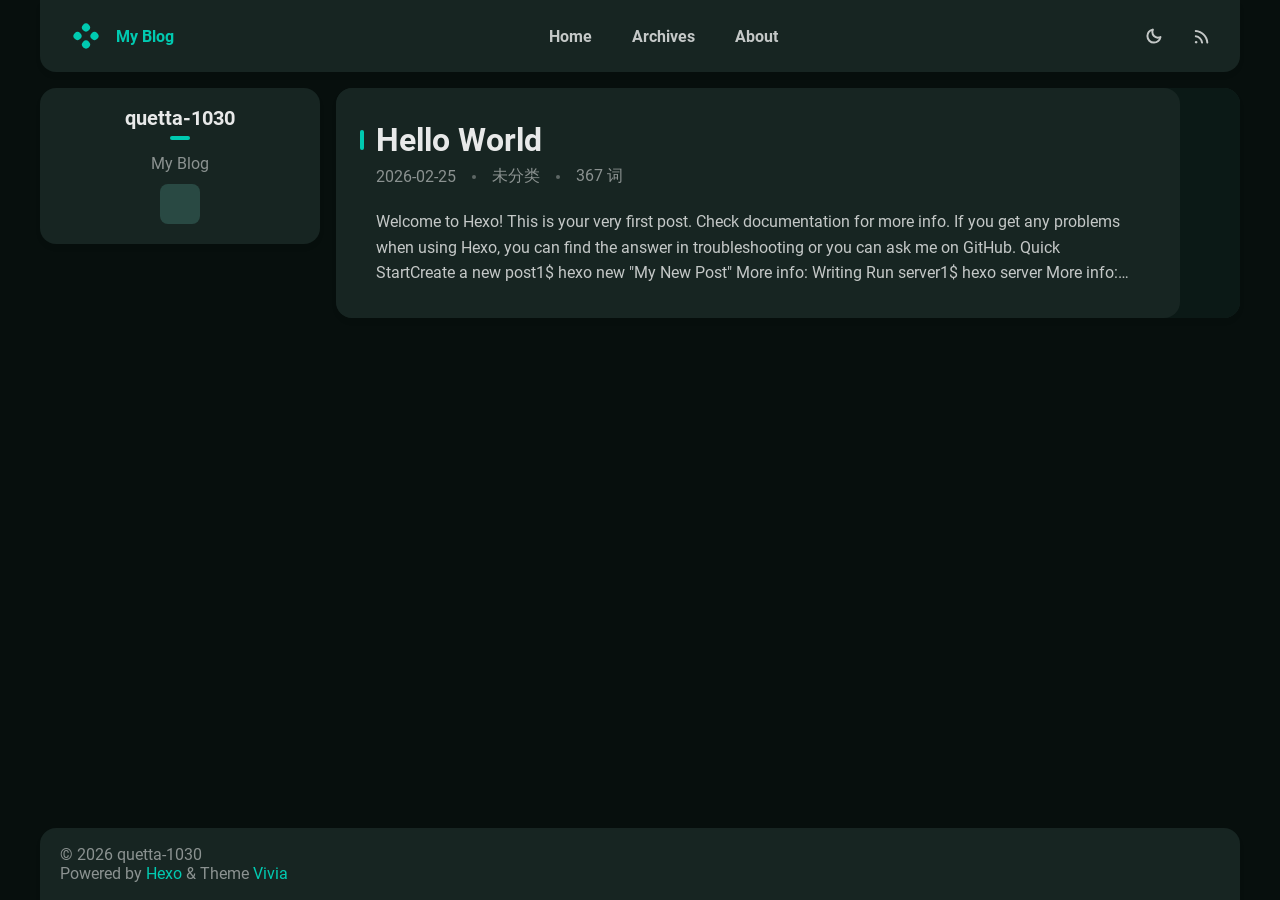
==== commit 61931ab4: "Site updated: 2026-02-25 22:31:17" ====
--- a/index.html
+++ b/index.html
@@ -24,7 +24,7 @@
 <meta property="og:title" content="My Blog">
 <meta property="og:url" content="https://quetta-1030.github.io/index.html">
 <meta property="og:site_name" content="My Blog">
-<meta property="og:locale" content="en_US">
+<meta property="og:locale" content="zh_CN">
 <meta property="article:author" content="quetta-1030">
 <meta name="twitter:card" content="summary">
   
@@ -77,7 +77,7 @@
       <span class="dark-mode-icon"><svg xmlns="http://www.w3.org/2000/svg" height="20" viewBox="0 -960 960 960" width="20"><path d="M480.239-116.413q-152.63 0-258.228-105.478Q116.413-327.37 116.413-480q0-130.935 77.739-227.435t206.304-125.043q43.022-9.631 63.87 10.869t3.478 62.805q-8.891 22.043-14.315 44.463-5.424 22.42-5.424 46.689 0 91.694 64.326 155.879 64.325 64.186 156.218 64.186 24.369 0 46.978-4.946 22.609-4.945 44.413-14.076 42.826-17.369 62.967 1.142 20.142 18.511 10.511 61.054Q807.174-280 712.63-198.206q-94.543 81.793-232.391 81.793Zm0-95q79.783 0 143.337-40.217 63.554-40.218 95.793-108.283-15.608 4.044-31.097 5.326-15.49 1.283-31.859.805-123.706-4.066-210.777-90.539-87.071-86.473-91.614-212.092-.24-16.369.923-31.978 1.164-15.609 5.446-30.978-67.826 32.478-108.282 96.152Q211.652-559.543 211.652-480q0 111.929 78.329 190.258 78.329 78.329 190.258 78.329ZM466.13-465.891Z"/></svg></span>
     </a>
     
-      <a id="nav-rss-link" class="nav-icon mobile-hide" href="/atom.xml" title="RSS Feed">
+      <a id="nav-rss-link" class="nav-icon mobile-hide" href="/atom.xml" title="RSS 订阅">
         <svg xmlns="http://www.w3.org/2000/svg" height="20" viewBox="0 -960 960 960" width="20"><path d="M198-120q-25.846 0-44.23-18.384-18.384-18.385-18.384-44.23 0-25.846 18.384-44.23 18.384-18.385 44.23-18.385 25.846 0 44.23 18.385 18.384 18.384 18.384 44.23 0 25.845-18.384 44.23Q223.846-120 198-120Zm538.385 0q-18.846 0-32.923-13.769-14.076-13.769-15.922-33.23-8.692-100.616-51.077-188.654-42.385-88.039-109.885-155.539-67.5-67.501-155.539-109.885Q283-663.462 182.385-672.154q-19.461-1.846-33.23-16.23-13.769-14.385-13.769-33.846t14.076-32.922q14.077-13.461 32.923-12.23 120.076 8.692 226.038 58.768 105.961 50.077 185.73 129.846 79.769 79.769 129.846 185.731 50.077 105.961 58.769 226.038 1.231 18.846-12.538 32.922Q756.461-120 736.385-120Zm-252 0q-18.231 0-32.423-13.461t-18.653-33.538Q418.155-264.23 348.886-333.5q-69.27-69.27-166.501-84.423-20.077-4.462-33.538-18.961-13.461-14.5-13.461-33.346 0-19.076 13.884-33.23 13.884-14.153 33.115-10.922 136.769 15.384 234.384 112.999 97.615 97.615 112.999 234.384 3.231 19.23-10.538 33.115Q505.461-120 484.385-120Z"/></svg>
       </a>
     
@@ -96,7 +96,7 @@
       <a class="nav-dropdown-link" href="/about">About</a>
     
     
-      <a class="nav-dropdown-link" href="/atom.xml" title="RSS Feed">RSS</a>
+      <a class="nav-dropdown-link" href="/atom.xml" title="RSS 订阅">RSS</a>
      
     </div>
 </div>
@@ -173,13 +173,13 @@
           <div class="need-seperator meta-info">
             <div class="meta-cate-flex">
   
-    Uncategorized 
+    未分类 
    
 </div>
   
           </div>
           <div class="wordcount need-seperator meta-info">
-            367 words 
+            367 词 
           </div>
         </div>
         
--- a/css/style.css
+++ b/css/style.css
@@ -5,7 +5,7 @@
   --neut-L30: rgba(255,255,255,0.3);
   --neut-L10: rgba(255,255,255,0.1);
   --banner-dim: rgba(0,0,0,0.2);
-  --primary-hue: 0;
+  --primary-hue: 180;
   --main-title: rgba(255,255,255,0.9);
   --btn-content: var(--neut-L75);
   --btn-content-hover: var(--btn-content);
@@ -73,37 +73,37 @@
 }
 @supports not (color: oklch(0 0 0)) {
   :root {
-    --primary: #f486aa;
-    --nav-dropdown-bg: #1e1216;
-    --page-background: #120b0d;
-    --card-background: #2a1e21;
-    --btn-bg: #543941;
-    --btn-hover: #6b4b54;
-    --btn-active: #7c5762;
-    --card-btn-hover: #3b282d;
-    --card-btn-active: #4a333a;
-    --btn-text-hover: #1e1216;
-    --btn-text-active: #160c0f;
-    --timeline-dim-dot: #7c5762;
-    --title-active: #ca6e8c;
-    --tag-dot: #2a1e21;
-    --highlight-selection: #4a333a;
-    --article-code-bg: #5a3f47;
-    --article-block: #1e1216;
-    --link-hover-bg: #6a3446;
-    --link-active-bg: #572a39;
-    --blockquote-bg: #1e1216;
-    --color-picker-range: #5a3f47;
-    --badge-bg: #ec8dab;
-    --text-on-light: #2a1e21;
-    --pagenav-curr-text: #2a1e21;
-    --input-field: #1e1216;
-    --primary-btn-text: #2a1e21;
-    --enter-btn-bg: #1e1216;
-    --enter-btn-hover: #3b282d;
-    --enter-btn-active: #4a333a;
-    --selection-bg: #6a3446;
-    --code-block-selection-bg: #6a3446;
+    --primary: #00cab1;
+    --nav-dropdown-bg: #0b1916;
+    --page-background: #070f0d;
+    --card-background: #172522;
+    --btn-bg: #294943;
+    --btn-hover: #385e56;
+    --btn-active: #426d64;
+    --card-btn-hover: #1c332e;
+    --card-btn-active: #25413b;
+    --btn-text-hover: #0b1916;
+    --btn-text-active: #071210;
+    --timeline-dim-dot: #426d64;
+    --title-active: #00a692;
+    --tag-dot: #172522;
+    --highlight-selection: #25413b;
+    --article-code-bg: #2e4f48;
+    --article-block: #0b1916;
+    --link-hover-bg: #005549;
+    --link-active-bg: #00463c;
+    --blockquote-bg: #0b1916;
+    --color-picker-range: #2e4f48;
+    --badge-bg: #3dc6b1;
+    --text-on-light: #172522;
+    --pagenav-curr-text: #172522;
+    --input-field: #0b1916;
+    --primary-btn-text: #172522;
+    --enter-btn-bg: #0b1916;
+    --enter-btn-hover: #1c332e;
+    --enter-btn-active: #25413b;
+    --selection-bg: #005549;
+    --code-block-selection-bg: #005549;
   }
 }
 :root[theme='light'] {
@@ -158,31 +158,31 @@
 }
 @supports not (color: oklch(0 0 0)) {
   :root[theme='light'] {
-    --primary: #e3769b;
-    --page-background: #f5ecee;
-    --nav-dropdown-bg: #fcf7f8;
-    --btn-bg: #fee8ee;
-    --btn-content: #a8506f;
-    --btn-hover: #fcd1dc;
-    --btn-active: #fbb8cb;
-    --btn-text-hover: #fee8ee;
-    --btn-text-active: #fff6f8;
-    --btn-text-content: #e3769b;
-    --card-btn-hover: #fcf7f8;
-    --card-btn-active: #f0d6dd;
-    --title-active: #b95f7d;
-    --link-hover-bg: #fee8ee;
-    --link-active-bg: #fcd1dc;
-    --article-code-bg: #fbe9ee;
-    --blockquote-bg: #fcf7f8;
-    --badge-bg: #fbe9ee;
-    --text-on-light: #a8506f;
-    --color-picker-range: #fbe9ee;
-    --input-field: #fcf7f8;
-    --enter-btn-bg: #fcf7f8;
-    --enter-btn-hover: #fbeef1;
-    --enter-btn-active: #f0d6dd;
-    --selection-bg: #fcd1dc;
+    --primary: #00baa2;
+    --page-background: #e8f1ef;
+    --nav-dropdown-bg: #f5faf8;
+    --btn-bg: #def4ef;
+    --btn-content: #008774;
+    --btn-hover: #bbe9df;
+    --btn-active: #92dfd0;
+    --btn-text-hover: #def4ef;
+    --btn-text-active: #f2fbf9;
+    --btn-text-content: #00baa2;
+    --card-btn-hover: #f5faf8;
+    --card-btn-active: #cae5df;
+    --title-active: #009783;
+    --link-hover-bg: #def4ef;
+    --link-active-bg: #bbe9df;
+    --article-code-bg: #e1f3ef;
+    --blockquote-bg: #f5faf8;
+    --badge-bg: #e1f3ef;
+    --text-on-light: #008774;
+    --color-picker-range: #e1f3ef;
+    --input-field: #f5faf8;
+    --enter-btn-bg: #f5faf8;
+    --enter-btn-hover: #e8f5f2;
+    --enter-btn-active: #cae5df;
+    --selection-bg: #bbe9df;
   }
 }
 body {
@@ -455,7 +455,9 @@
 #page-nav #num-bar,
 #page-nav .page-nav-btn,
 .archive-main-card,
-.back-to-top-btn {
+.back-to-top-btn,
+.widget,
+.info-card {
   background: var(--card-background);
   border-radius: 16px;
   -webkit-transition: background 0.15s ease-out;
@@ -464,7 +466,8 @@
   transition: background 0.15s ease-out;
 }
 .article-tag-list-link,
-.widget-tag-list-link {
+.widget-tag-list-link,
+.info-card .link-list .link-btn {
   background: var(--btn-bg);
   border-radius: 8px;
   color: var(--btn-content);
@@ -492,12 +495,14 @@
   align-items: center;
 }
 .article-tag-list-link:hover,
-.widget-tag-list-link:hover {
+.widget-tag-list-link:hover,
+.info-card .link-list .link-btn:hover {
   color: var(--btn-content-hover);
   background: var(--btn-hover);
 }
 .article-tag-list-link:active,
-.widget-tag-list-link:active {
+.widget-tag-list-link:active,
+.info-card .link-list .link-btn:active {
   background: var(--btn-active);
 }
 #article-nav .article-nav-btn,
@@ -573,75 +578,102 @@
 #footer a:active {
   background: var(--link-active-bg);
 }
-.article-entry h1 {
+.article-entry h1,
+.widget h1 {
   font-size: 2em;
 }
-.article-entry h2 {
+.article-entry h2,
+.widget h2 {
   font-size: 1.5em;
 }
-.article-entry h3 {
+.article-entry h3,
+.widget h3 {
   font-size: 1.3em;
 }
-.article-entry h4 {
+.article-entry h4,
+.widget h4 {
   font-size: 1.2em;
 }
-.article-entry h5 {
+.article-entry h5,
+.widget h5 {
   font-size: 1em;
 }
-.article-entry h6 {
+.article-entry h6,
+.widget h6 {
   font-size: 1em;
   color: #999;
 }
-.article-entry hr {
+.article-entry hr,
+.widget hr {
   border: 1px dashed #ddd;
 }
-.article-entry strong {
+.article-entry strong,
+.widget strong {
   font-weight: bold;
 }
 .article-entry em,
-.article-entry cite {
+.widget em,
+.article-entry cite,
+.widget cite {
   font-style: italic;
 }
 .article-entry sup,
-.article-entry sub {
+.widget sup,
+.article-entry sub,
+.widget sub {
   font-size: 0.75em;
   line-height: 0;
   position: relative;
   vertical-align: baseline;
 }
-.article-entry sup {
+.article-entry sup,
+.widget sup {
   top: -0.5em;
 }
-.article-entry sub {
+.article-entry sub,
+.widget sub {
   bottom: -0.2em;
 }
-.article-entry small {
+.article-entry small,
+.widget small {
   font-size: 0.85em;
 }
 .article-entry acronym,
-.article-entry abbr {
+.widget acronym,
+.article-entry abbr,
+.widget abbr {
   border-bottom: 1px dotted;
 }
 .article-entry ul,
+.widget ul,
 .article-entry ol,
-.article-entry dl {
+.widget ol,
+.article-entry dl,
+.widget dl {
   margin: 0 20px;
   line-height: 1.6em;
 }
 .article-entry ul ul,
+.widget ul ul,
 .article-entry ol ul,
+.widget ol ul,
 .article-entry ul ol,
-.article-entry ol ol {
+.widget ul ol,
+.article-entry ol ol,
+.widget ol ol {
   margin-top: 0;
   margin-bottom: 0;
 }
-.article-entry ul {
+.article-entry ul,
+.widget ul {
   list-style: disc;
 }
-.article-entry ol {
+.article-entry ol,
+.widget ol {
   list-style: decimal;
 }
-.article-entry dt {
+.article-entry dt,
+.widget dt {
   font-weight: bold;
 }
 :root #nav {
@@ -707,7 +739,7 @@
   height: 100%;
   width: 100%;
   object-fit: cover;
-  object-position: ;
+  object-position: center;
 }
 #banner #banner-dim {
   height: 100%;
@@ -2664,3 +2696,305 @@
   -ms-transition: background 0.15s ease-out;
   transition: background 0.15s ease-out;
 }
+#sidebar {
+  width: 100% !important;
+  height: 100%;
+}
+#sidebar .sticky {
+  position: sticky;
+  top: 16px;
+}
+@media screen and (min-width: 768px) and (max-width: 1023px) {
+  #sidebar {
+    display: grid;
+    grid-template-columns: repeat(2, 1fr);
+    grid-gap: 16px;
+  }
+}
+.widget-wrap {
+  margin-bottom: 16px;
+}
+.widget-title {
+  color: var(--widget-title);
+  font-size: 20px;
+  font-weight: bold;
+  margin-bottom: 12px;
+  -webkit-transition: color 0.15s ease-out;
+  -moz-transition: color 0.15s ease-out;
+  -ms-transition: color 0.15s ease-out;
+  transition: color 0.15s ease-out;
+  display: -webkit-box;
+  display: -moz-box;
+  display: -webkit-flex;
+  display: -ms-flexbox;
+  display: box;
+  display: flex;
+}
+.widget-title:before {
+  content: '';
+  display: block;
+  height: 14px;
+  width: 4px;
+  border-radius: 2px;
+  background-color: var(--primary);
+  margin-right: 10px;
+  margin-top: 4px;
+  margin-left: -4px;
+}
+.widget,
+.info-card {
+  color: #777;
+  padding: 20px;
+  overflow: hidden;
+}
+.widget a,
+.info-card a {
+  color: var(--link);
+  text-decoration: none;
+  font-size: 16px;
+}
+.widget ul ul,
+.info-card ul ul,
+.widget ol ul,
+.info-card ol ul,
+.widget dl ul,
+.info-card dl ul,
+.widget ul ol,
+.info-card ul ol,
+.widget ol ol,
+.info-card ol ol,
+.widget dl ol,
+.info-card dl ol,
+.widget ul dl,
+.info-card ul dl,
+.widget ol dl,
+.info-card ol dl,
+.widget dl dl,
+.info-card dl dl {
+  margin-left: 15px;
+  list-style: disc;
+}
+.widget .article-tag-list a,
+.info-card .article-tag-list a,
+.widget .widget-tag-list a,
+.info-card .widget-tag-list a {
+  color: var(--btn-content);
+}
+.widget .article-tag-list a:hover,
+.info-card .article-tag-list a:hover,
+.widget .widget-tag-list a:hover,
+.info-card .widget-tag-list a:hover {
+  color: var(--btn-content-hover);
+}
+.info-card {
+  padding: 0 0 20px;
+  text-align: center;
+}
+.info-card .info {
+  padding: 0 16px;
+}
+.info-card .avatar {
+  width: 100%;
+  border-radius: 16px;
+  margin-bottom: 16px;
+  -webkit-user-select: none;
+  -moz-user-select: none;
+  -ms-user-select: none;
+  user-select: none;
+  overflow: hidden;
+  display: -webkit-box;
+  display: -moz-box;
+  display: -webkit-flex;
+  display: -ms-flexbox;
+  display: box;
+  display: flex;
+  position: relative;
+}
+.info-card .avatar img {
+  width: 100%;
+}
+@media screen and (min-width: 768px) and (max-width: 1023px) {
+  .info-card .avatar {
+    width: 240px;
+    margin: 24px auto 16px auto;
+  }
+}
+@media screen and (max-width: 767px) {
+  .info-card .avatar {
+    width: 240px;
+    margin: 24px auto 16px auto;
+  }
+}
+.info-card .username {
+  font-size: 20px;
+  font-weight: bold;
+  color: var(--info-name);
+  line-height: 28px;
+  margin-bottom: 4px;
+  margin-top: 4px;
+  -webkit-transition: color 0.15s ease-out;
+  -moz-transition: color 0.15s ease-out;
+  -ms-transition: color 0.15s ease-out;
+  transition: color 0.15s ease-out;
+}
+.info-card .dot {
+  width: 20px;
+  height: 4px;
+  background: var(--light-dot);
+  border-radius: 2px;
+  margin-left: auto;
+  margin-right: auto;
+  margin-bottom: 12px;
+}
+.info-card .subtitle {
+  font-size: 16px;
+  line-height: 24px;
+  color: var(--info-sub);
+  margin-bottom: 8px;
+  -webkit-transition: color 0.15s ease-out;
+  -moz-transition: color 0.15s ease-out;
+  -ms-transition: color 0.15s ease-out;
+  transition: color 0.15s ease-out;
+}
+.info-card .link-list {
+  display: -webkit-box;
+  display: -moz-box;
+  display: -webkit-flex;
+  display: -ms-flexbox;
+  display: box;
+  display: flex;
+  -webkit-box-pack: center;
+  -moz-box-pack: center;
+  -ms-flex-pack: center;
+  -webkit-justify-content: center;
+  justify-content: center;
+  gap: 8px;
+  -webkit-box-lines: multiple;
+  -moz-box-lines: multiple;
+  -webkit-flex-wrap: wrap;
+  -ms-flex-wrap: wrap;
+  flex-wrap: wrap;
+}
+.info-card .link-list .link-btn {
+  width: 40px;
+  height: 40px;
+  font-size: 24px;
+}
+.widget {
+  line-height: 1.6em;
+  word-wrap: break-word;
+  font-size: 0.9em;
+}
+.widget ul,
+.widget ol {
+  list-style: none;
+  margin: 0;
+}
+.widget ul ul,
+.widget ol ul,
+.widget ul ol,
+.widget ol ol {
+  margin: 0 20px;
+}
+.widget ul ul,
+.widget ol ul {
+  list-style: disc;
+}
+.widget ul ol,
+.widget ol ol {
+  list-style: decimal;
+}
+.category-link,
+.archive-link,
+.recent-link {
+  height: 40px;
+  display: -webkit-box;
+  display: -moz-box;
+  display: -webkit-flex;
+  display: -ms-flexbox;
+  display: box;
+  display: flex;
+  -webkit-box-align: center;
+  -moz-box-align: center;
+  -ms-flex-align: center;
+  -webkit-align-items: center;
+  align-items: center;
+  -webkit-box-pack: justify;
+  -moz-box-pack: justify;
+  -ms-flex-pack: justify;
+  -webkit-justify-content: space-between;
+  justify-content: space-between;
+  color: var(--btn-text-neutral-text) !important;
+  font-weight: medium;
+  border-radius: 8px;
+  padding-left: 0;
+  padding-right: 8px;
+  padding-left: 8px;
+  -webkit-transition: background 0.15s ease-out, color 0.15s ease-out, padding 0.15s ease-out;
+  -moz-transition: background 0.15s ease-out, color 0.15s ease-out, padding 0.15s ease-out;
+  -ms-transition: background 0.15s ease-out, color 0.15s ease-out, padding 0.15s ease-out;
+  transition: background 0.15s ease-out, color 0.15s ease-out, padding 0.15s ease-out;
+}
+.category-link:hover,
+.archive-link:hover,
+.recent-link:hover {
+  padding-left: 12px;
+  background: var(--btn-text-hover);
+  color: var(--btn-text-light-text) !important;
+}
+.category-link:active,
+.archive-link:active,
+.recent-link:active {
+  background: var(--btn-text-active);
+}
+.category-link .category-count,
+.archive-link .archive-count {
+  height: 28px;
+  width: 32px;
+  color: var(--text-on-light);
+  background: var(--badge-bg);
+  display: -webkit-box;
+  display: -moz-box;
+  display: -webkit-flex;
+  display: -ms-flexbox;
+  display: box;
+  display: flex;
+  -webkit-box-align: center;
+  -moz-box-align: center;
+  -ms-flex-align: center;
+  -webkit-align-items: center;
+  align-items: center;
+  -webkit-box-pack: center;
+  -moz-box-pack: center;
+  -ms-flex-pack: center;
+  -webkit-justify-content: center;
+  justify-content: center;
+  border-radius: 8px;
+  font-size: 14px;
+  font-weight: bold;
+  -webkit-transition: background 0.15s ease-out, color 0.15s ease-out;
+  -moz-transition: background 0.15s ease-out, color 0.15s ease-out;
+  -ms-transition: background 0.15s ease-out, color 0.15s ease-out;
+  transition: background 0.15s ease-out, color 0.15s ease-out;
+}
+.children {
+  margin-left: 12px;
+}
+.category-box {
+  display: -webkit-box;
+  display: -moz-box;
+  display: -webkit-flex;
+  display: -ms-flexbox;
+  display: box;
+  display: flex;
+  -webkit-box-orient: vertical;
+  -moz-box-orient: vertical;
+  -webkit-flex-direction: column;
+  -ms-flex-direction: column;
+  flex-direction: column;
+}
+.recent-link .recent-link-text {
+  text-wrap: nowrap;
+  text-overflow: ellipsis;
+  overflow: hidden;
+}
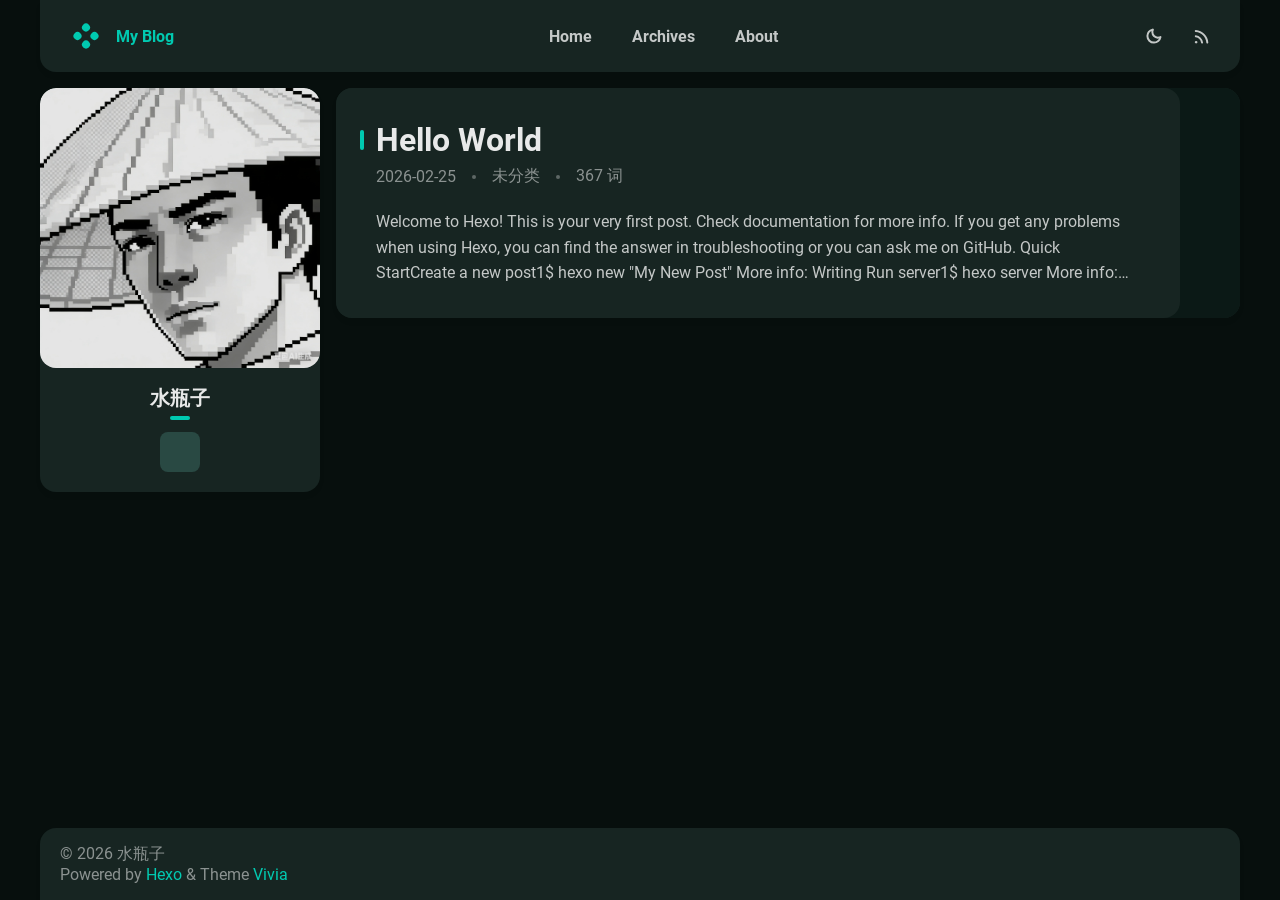
==== commit d6cf71e7: "Site updated: 2026-02-25 22:45:27" ====
--- a/index.html
+++ b/index.html
@@ -25,7 +25,7 @@
 <meta property="og:url" content="https://quetta-1030.github.io/index.html">
 <meta property="og:site_name" content="My Blog">
 <meta property="og:locale" content="zh_CN">
-<meta property="article:author" content="quetta-1030">
+<meta property="article:author" content="水瓶子">
 <meta name="twitter:card" content="summary">
   
     <link rel="alternate" href="/atom.xml" title="My Blog" type="application/atom+xml">
@@ -115,12 +115,14 @@
   <div class="info-card">
     <div class="avatar">
       
+        <image src=/avatar.png></image>
+      
       <div class="img-dim"></div>
     </div>
     <div class="info">
-      <div class="username">quetta-1030 </div>
+      <div class="username">水瓶子 </div>
       <div class="dot"></div>
-      <div class="subtitle">My Blog </div>
+      <div class="subtitle"> </div>
       <div class="link-list">
         
           <a class="link-btn" target="_blank" rel="noopener" href="https://github.com/quetta-1030" title="GitHub"><i class="fa-brands fa-github"></i></a>
@@ -237,7 +239,7 @@
   
   <div id="footer-info" class="inner">
     
-    &copy; 2026 quetta-1030<br>
+    &copy; 2026 水瓶子<br>
     Powered by <a href="https://hexo.io/" target="_blank">Hexo</a> & Theme <a target="_blank" rel="noopener" href="https://github.com/saicaca/hexo-theme-vivia">Vivia</a>
   </div>
 </footer>
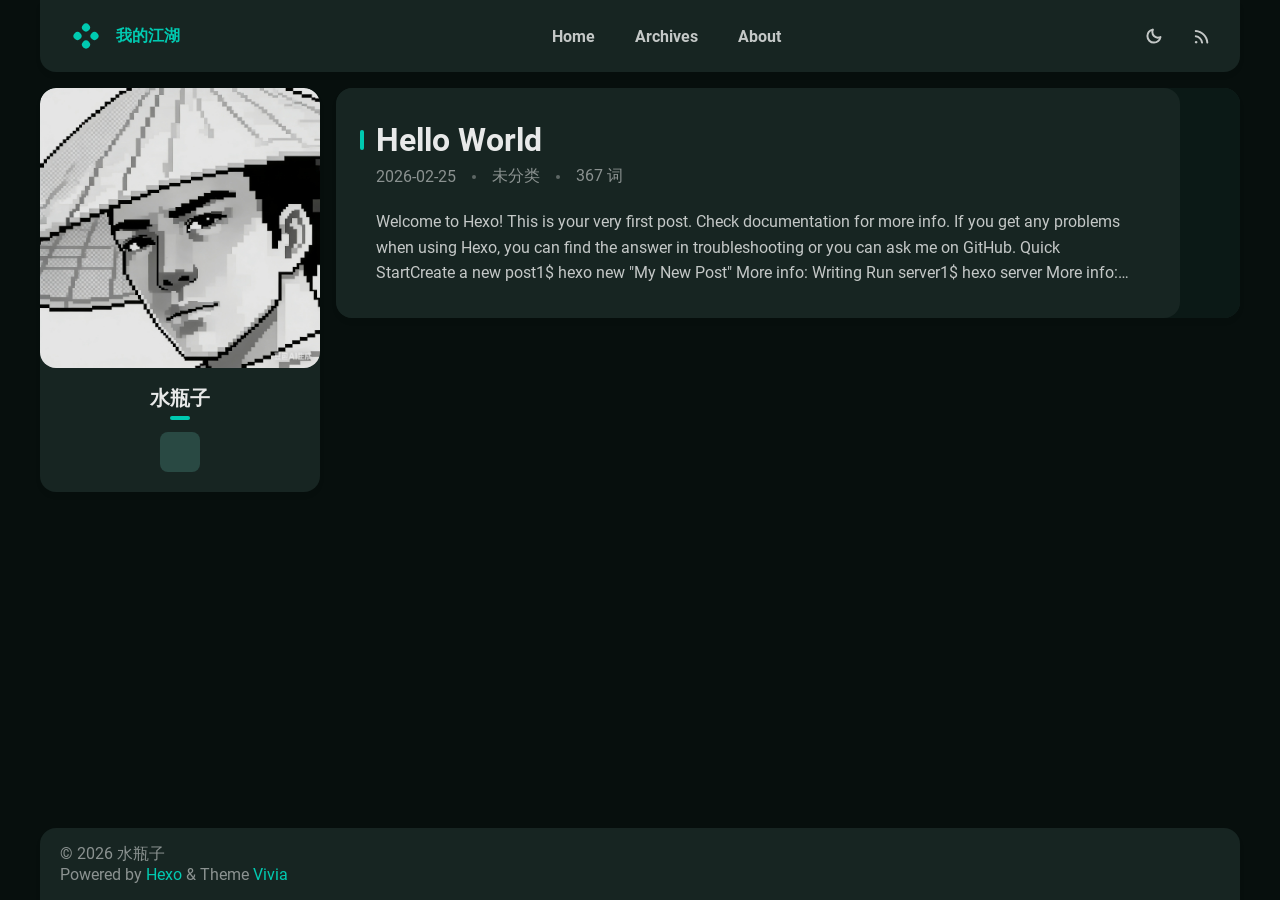
==== commit 7e293659: "Site updated: 2026-02-25 22:55:22" ====
--- a/index.html
+++ b/index.html
@@ -14,21 +14,21 @@
   
 
   
-  <title>My Blog</title>
+  <title>我的江湖</title>
   <meta name="viewport" content="width=device-width, initial-scale=1, shrink-to-fit=no">
 
   <link rel="preload" href="/css/fonts/Roboto-Regular.ttf" as="font" type="font/ttf" crossorigin="anonymous">
   <link rel="preload" href="/css/fonts/Roboto-Bold.ttf" as="font" type="font/ttf" crossorigin="anonymous">
 
   <meta property="og:type" content="website">
-<meta property="og:title" content="My Blog">
+<meta property="og:title" content="我的江湖">
 <meta property="og:url" content="https://quetta-1030.github.io/index.html">
-<meta property="og:site_name" content="My Blog">
+<meta property="og:site_name" content="我的江湖">
 <meta property="og:locale" content="zh_CN">
 <meta property="article:author" content="水瓶子">
 <meta name="twitter:card" content="summary">
   
-    <link rel="alternate" href="/atom.xml" title="My Blog" type="application/atom+xml">
+    <link rel="alternate" href="/atom.xml" title="我的江湖" type="application/atom+xml">
   
   
     <link rel="icon" media="(prefers-color-scheme: light)" href="/images/favicon-light-32.png" sizes="32x32">
@@ -59,7 +59,7 @@
         <div class="dot"></div>
         <div class="dot"></div>
       </div>
-      <div>My Blog </div>
+      <div>我的江湖 </div>
     </a>
   </nav>
   <nav id="main-nav">
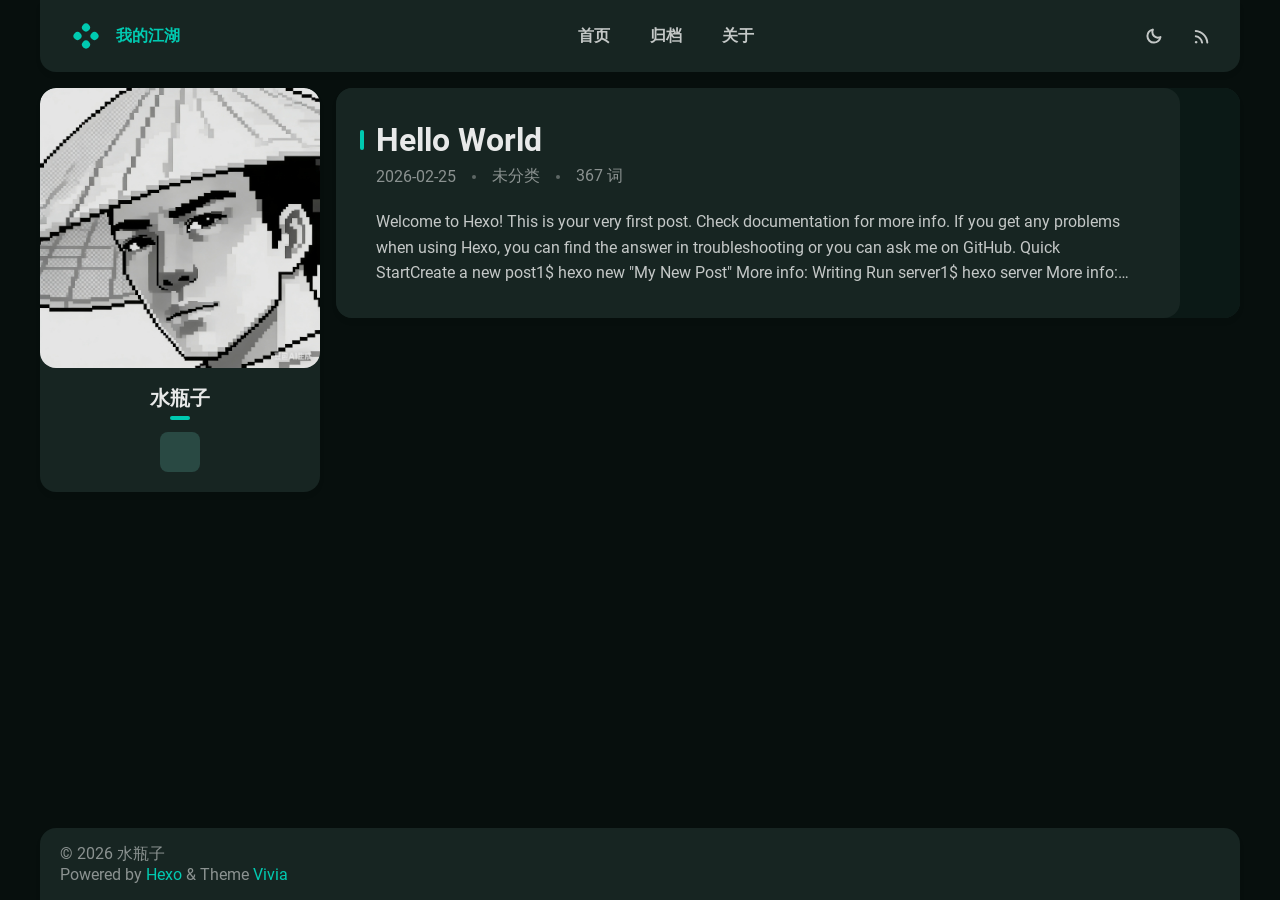
==== commit 922276f7: "Site updated: 2026-02-25 22:57:17" ====
--- a/index.html
+++ b/index.html
@@ -64,11 +64,11 @@
   </nav>
   <nav id="main-nav">
     
-      <a class="main-nav-link" href="/">Home</a>
-    
-      <a class="main-nav-link" href="/archives">Archives</a>
-    
-      <a class="main-nav-link" href="/about">About</a>
+      <a class="main-nav-link" href="/">首页</a>
+    
+      <a class="main-nav-link" href="/archives">归档</a>
+    
+      <a class="main-nav-link" href="/about">关于</a>
     
   </nav>
   <nav id="sub-nav">
@@ -89,11 +89,11 @@
 <div id="nav-dropdown" class="hidden">
   <div id="dropdown-link-list">
     
-      <a class="nav-dropdown-link" href="/">Home</a>
-    
-      <a class="nav-dropdown-link" href="/archives">Archives</a>
-    
-      <a class="nav-dropdown-link" href="/about">About</a>
+      <a class="nav-dropdown-link" href="/">首页</a>
+    
+      <a class="nav-dropdown-link" href="/archives">归档</a>
+    
+      <a class="nav-dropdown-link" href="/about">关于</a>
     
     
       <a class="nav-dropdown-link" href="/atom.xml" title="RSS 订阅">RSS</a>
